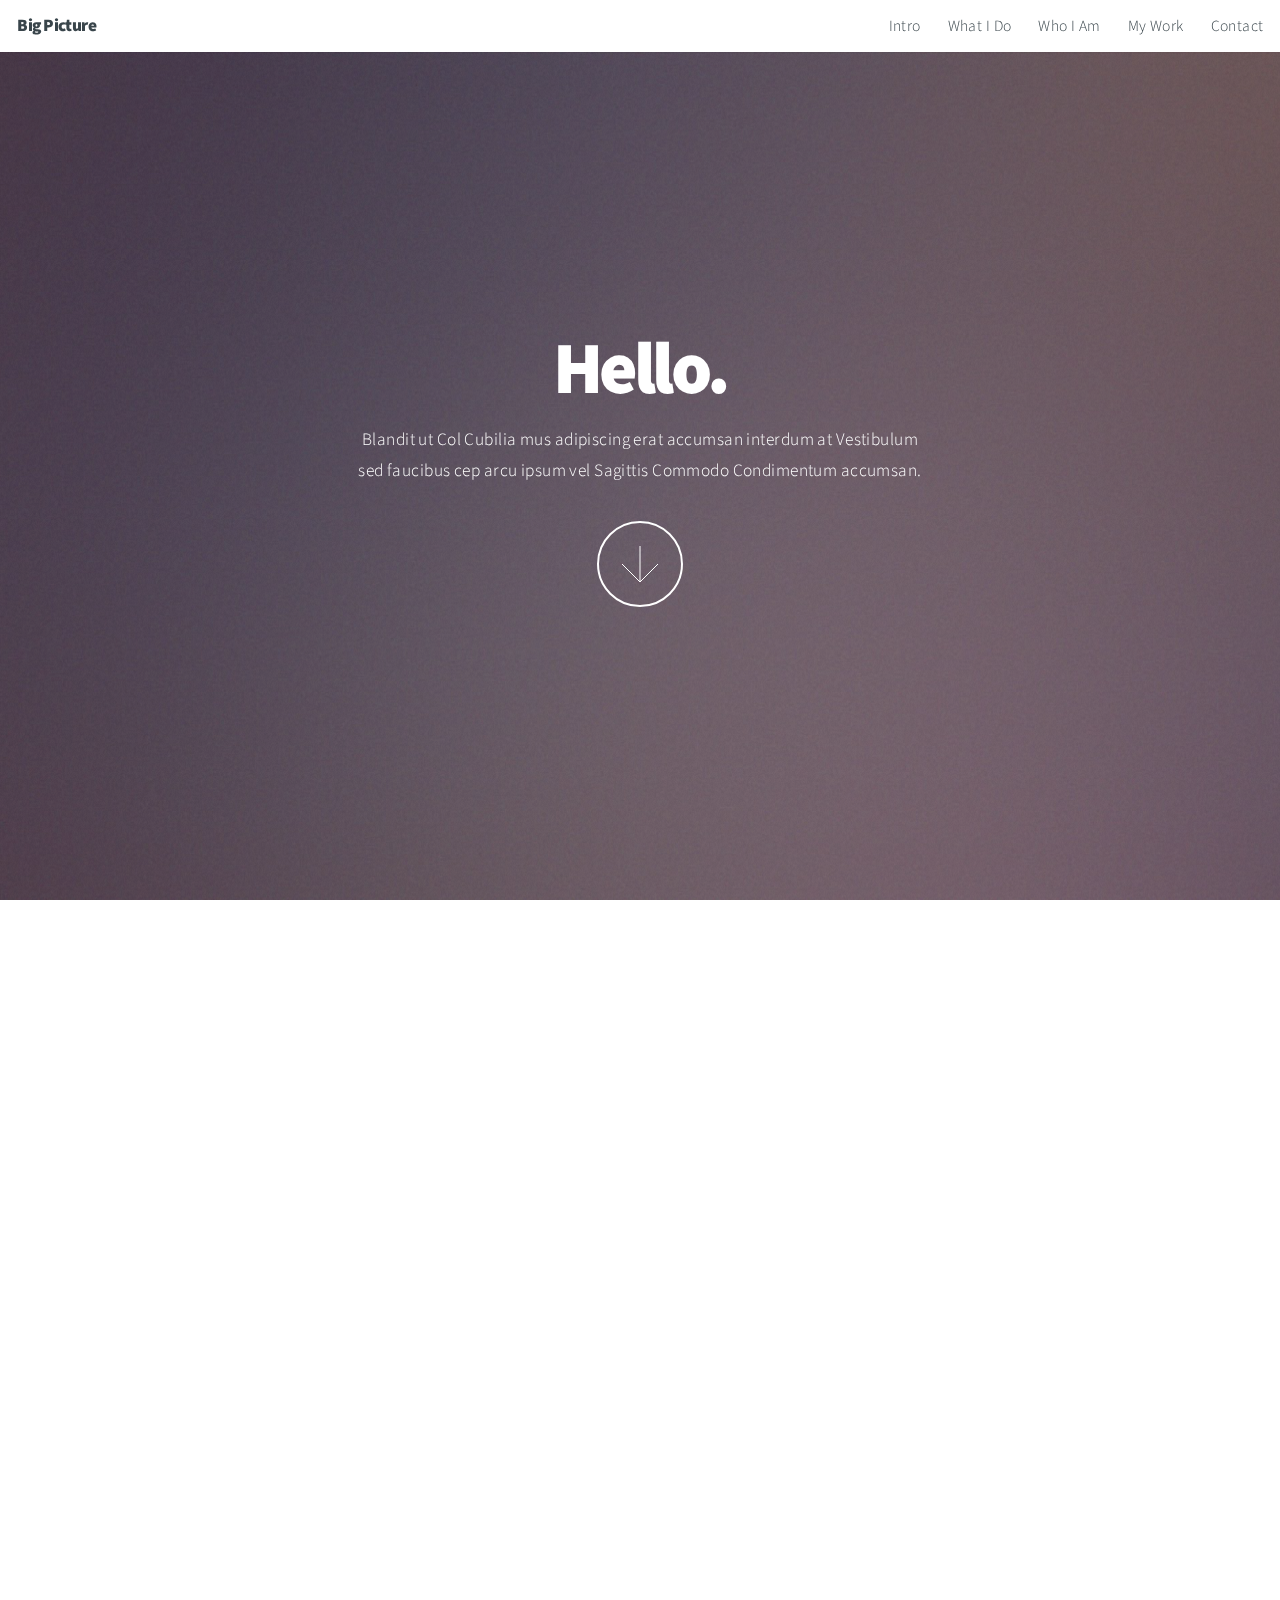
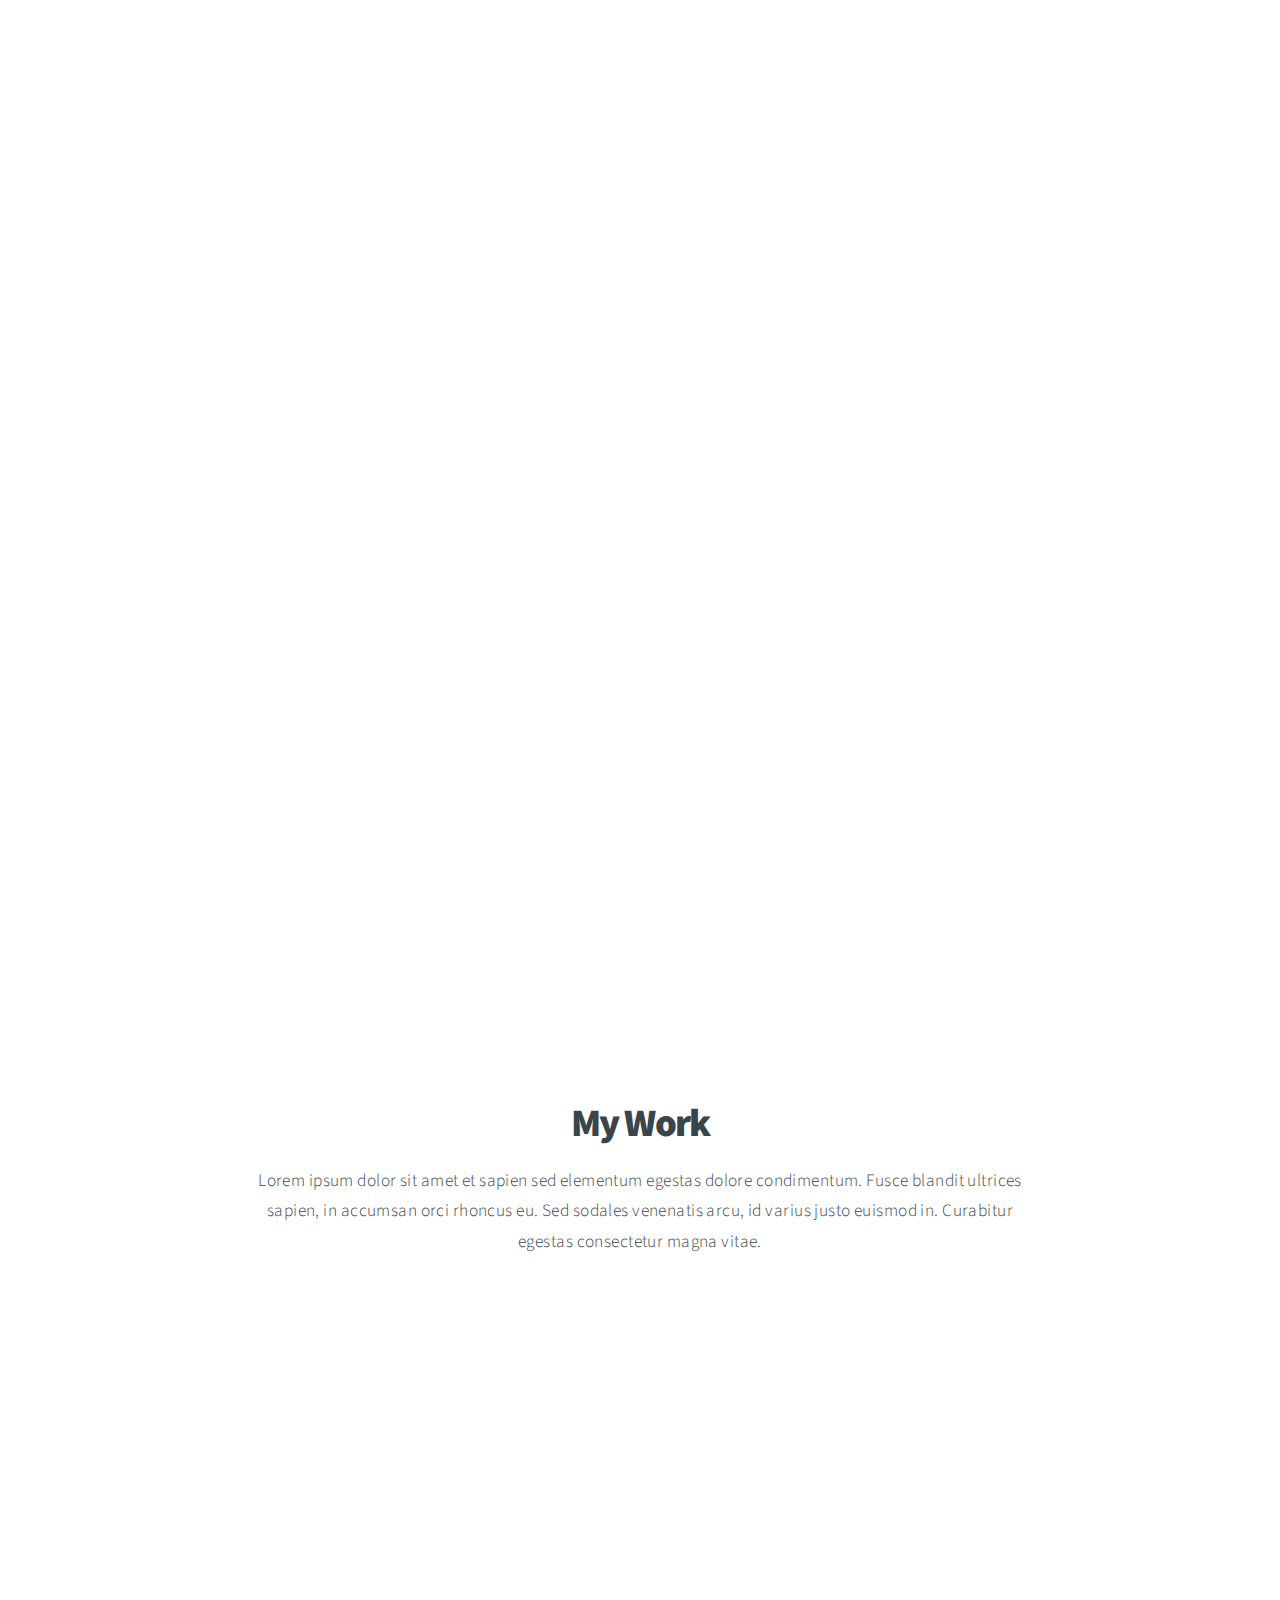
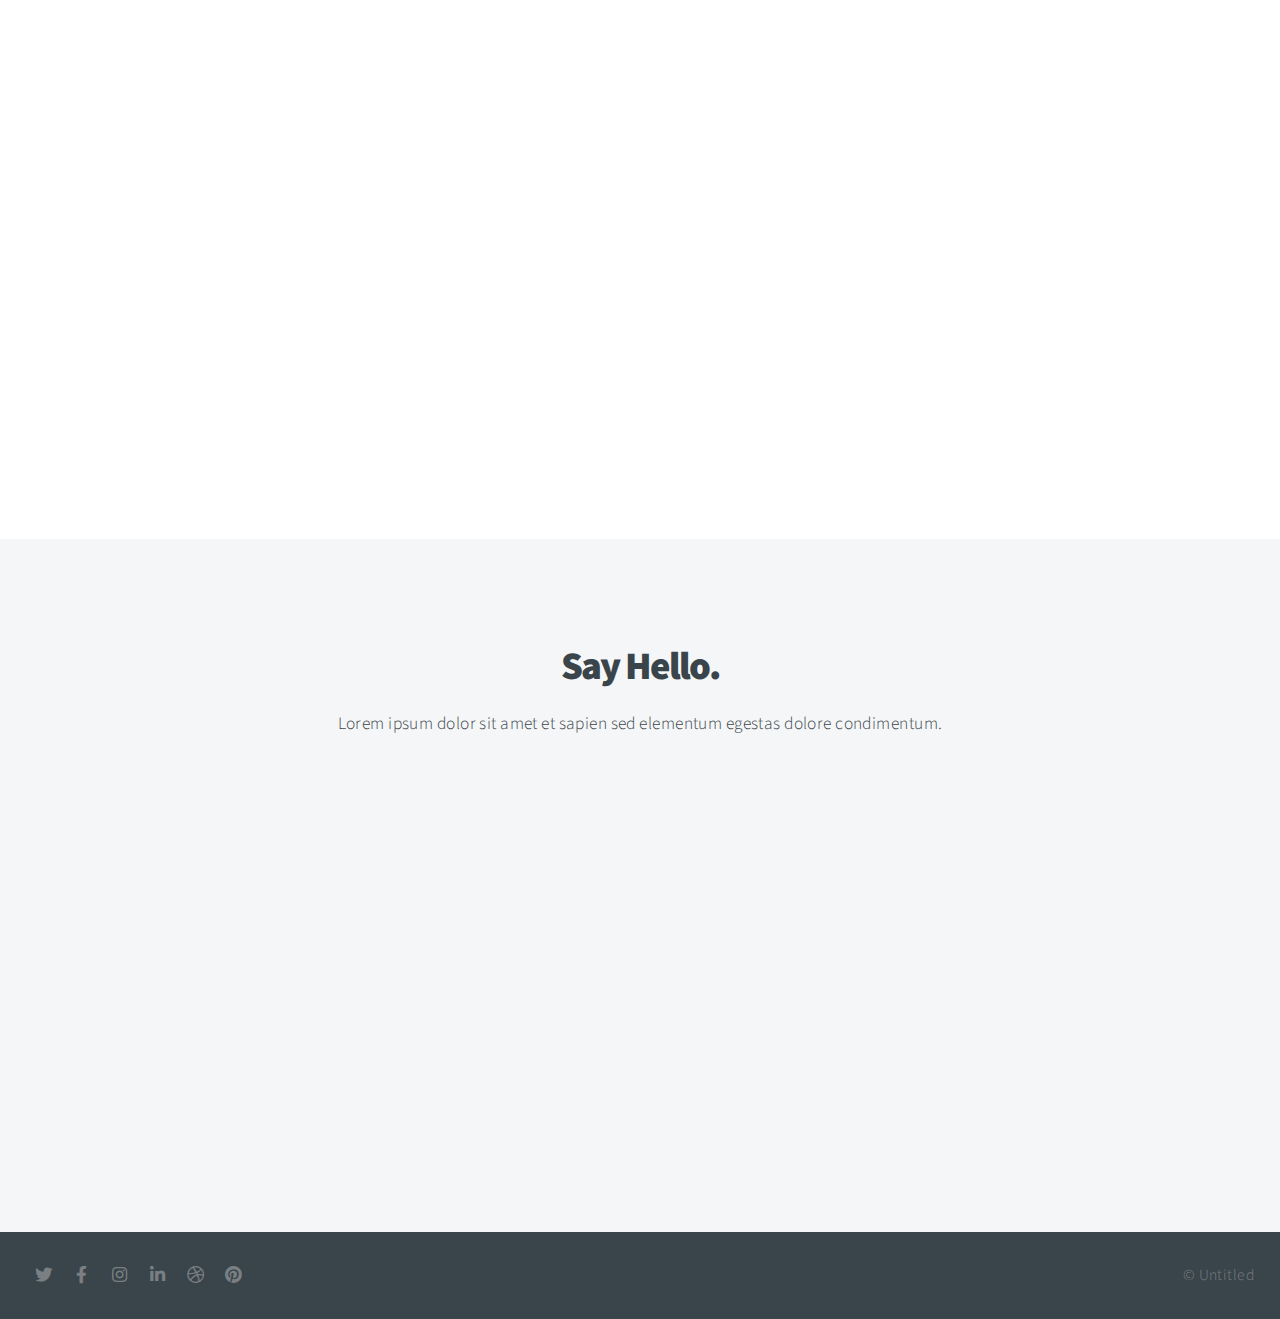
==== index.html @ 2148094f "setting up structure" ====
<!DOCTYPE HTML>
<!--
	Big Picture by Pixelarity
	pixelarity.com | hello@pixelarity.com
	License: pixelarity.com/license
-->
<html>
	<head>
		<title>Untitled</title>
		<meta charset="utf-8" />
		<meta name="viewport" content="width=device-width, initial-scale=1, user-scalable=no" />
		<link rel="stylesheet" href="assets/css/main.css" />
		<noscript><link rel="stylesheet" href="assets/css/noscript.css" /></noscript>
	</head>
	<body class="is-preload">

		<!-- Header -->
			<header id="header">
				<h1>Big Picture</h1>
				<nav>
					<ul>
						<li><a href="#intro">Intro</a></li>
						<li><a href="#one">What I Do</a></li>
						<li><a href="#two">Who I Am</a></li>
						<li><a href="#work">My Work</a></li>
						<li><a href="#contact">Contact</a></li>
					</ul>
				</nav>
			</header>

		<!-- Intro -->
			<section id="intro" class="main style1 dark fullscreen">
				<div class="content">
					<header>
						<h2>Hello.</h2>
					</header>
					<p>Blandit ut Col Cubilia mus adipiscing erat accumsan interdum at Vestibulum<br />
					sed faucibus cep arcu ipsum vel Sagittis Commodo Condimentum accumsan.</p>
					<footer>
						<a href="#one" class="button style2 down">More</a>
					</footer>
				</div>
			</section>

		<!-- One -->
			<section id="one" class="main style2 right dark fullscreen">
				<div class="content box style2">
					<header>
						<h2>What I Do</h2>
					</header>
					<p>Lorem ipsum dolor sit amet et sapien sed elementum egestas dolore condimentum.
					Fusce blandit ultrices sapien, in accumsan orci rhoncus eu. Sed sodales venenatis arcu,
					id varius justo euismod in. Curabitur egestas consectetur magna.</p>
				</div>
				<a href="#two" class="button style2 down anchored">Next</a>
			</section>

		<!-- Two -->
			<section id="two" class="main style2 left dark fullscreen">
				<div class="content box style2">
					<header>
						<h2>Who I Am</h2>
					</header>
					<p>Lorem ipsum dolor sit amet et sapien sed elementum egestas dolore condimentum.
					Fusce blandit ultrices sapien, in accumsan orci rhoncus eu. Sed sodales venenatis arcu,
					id varius justo euismod in. Curabitur egestas consectetur magna.</p>
				</div>
				<a href="#work" class="button style2 down anchored">Next</a>
			</section>

		<!-- Work -->
			<section id="work" class="main style3 primary">
				<div class="content">
					<header>
						<h2>My Work</h2>
						<p>Lorem ipsum dolor sit amet et sapien sed elementum egestas dolore condimentum.
						Fusce blandit ultrices sapien, in accumsan orci rhoncus eu. Sed sodales venenatis
						arcu, id varius justo euismod in. Curabitur egestas consectetur magna vitae.</p>
					</header>

					<!-- Gallery  -->
						<div class="gallery">
							<article class="from-left">
								<a href="images/fulls/01.jpg" class="image fit"><img src="images/thumbs/01.jpg" title="Vel Venenatis Cep" alt="" /></a>
							</article>
							<article class="from-right">
								<a href="images/fulls/02.jpg" class="image fit"><img src="images/thumbs/02.jpg" title="Pellentesque at" alt="" /></a>
							</article>
							<article class="from-left">
								<a href="images/fulls/03.jpg" class="image fit"><img src="images/thumbs/03.jpg" title="Cep Aenean" alt="" /></a>
							</article>
							<article class="from-right">
								<a href="images/fulls/04.jpg" class="image fit"><img src="images/thumbs/04.jpg" title="Augue ut" alt="" /></a>
							</article>
							<article class="from-left">
								<a href="images/fulls/05.jpg" class="image fit"><img src="images/thumbs/05.jpg" title="Sit porttitor magna" alt="" /></a>
							</article>
							<article class="from-right">
								<a href="images/fulls/06.jpg" class="image fit"><img src="images/thumbs/06.jpg" title="Nibh ut" alt="" /></a>
							</article>
						</div>

				</div>
			</section>

		<!-- Contact -->
			<section id="contact" class="main style3 secondary">
				<div class="content">
					<header>
						<h2>Say Hello.</h2>
						<p>Lorem ipsum dolor sit amet et sapien sed elementum egestas dolore condimentum.</p>
					</header>
					<div class="box">
						<form method="post" action="#">
							<div class="fields">
								<div class="field half"><input type="text" name="name" placeholder="Name" /></div>
								<div class="field half"><input type="email" name="email" placeholder="Email" /></div>
								<div class="field"><textarea name="message" placeholder="Message" rows="6"></textarea></div>
							</div>
							<ul class="actions special">
								<li><input type="submit" value="Send Message" /></li>
							</ul>
						</form>
					</div>
				</div>
			</section>

		<!-- Footer -->
			<footer id="footer">

				<!-- Icons -->
					<ul class="icons">
						<li><a href="#" class="icon brands fa-twitter"><span class="label">Twitter</span></a></li>
						<li><a href="#" class="icon brands fa-facebook-f"><span class="label">Facebook</span></a></li>
						<li><a href="#" class="icon brands fa-instagram"><span class="label">Instagram</span></a></li>
						<li><a href="#" class="icon brands fa-linkedin-in"><span class="label">LinkedIn</span></a></li>
						<li><a href="#" class="icon brands fa-dribbble"><span class="label">Dribbble</span></a></li>
						<li><a href="#" class="icon brands fa-pinterest"><span class="label">Pinterest</span></a></li>
					</ul>

				<!-- Menu -->
					<ul class="menu">
						<li>&copy; Untitled</li>
					</ul>

			</footer>

		<!-- Scripts -->
			<script src="assets/js/jquery.min.js"></script>
			<script src="assets/js/jquery.poptrox.min.js"></script>
			<script src="assets/js/jquery.scrolly.min.js"></script>
			<script src="assets/js/jquery.scrollex.min.js"></script>
			<script src="assets/js/browser.min.js"></script>
			<script src="assets/js/breakpoints.min.js"></script>
			<script src="assets/js/util.js"></script>
			<script src="assets/js/main.js"></script>

	</body>
</html>
---- assets/css/main.css ----
@import url("https://fonts.googleapis.com/css?family=Source+Sans+Pro:300,900");
@import url("fontawesome-all.min.css");

/*
	Big Picture by Pixelarity
	pixelarity.com | hello@pixelarity.com
	License: pixelarity.com/license
*/

html, body, div, span, applet, object,
iframe, h1, h2, h3, h4, h5, h6, p, blockquote,
pre, a, abbr, acronym, address, big, cite,
code, del, dfn, em, img, ins, kbd, q, s, samp,
small, strike, strong, sub, sup, tt, var, b,
u, i, center, dl, dt, dd, ol, ul, li, fieldset,
form, label, legend, table, caption, tbody,
tfoot, thead, tr, th, td, article, aside,
canvas, details, embed, figure, figcaption,
footer, header, hgroup, menu, nav, output, ruby,
section, summary, time, mark, audio, video {
	margin: 0;
	padding: 0;
	border: 0;
	font-size: 100%;
	font: inherit;
	vertical-align: baseline;}

article, aside, details, figcaption, figure,
footer, header, hgroup, menu, nav, section {
	display: block;}

body {
	line-height: 1;
}

ol, ul {
	list-style: none;
}

blockquote, q {
	quotes: none;
}

	blockquote:before, blockquote:after, q:before, q:after {
		content: '';
		content: none;
	}

table {
	border-collapse: collapse;
	border-spacing: 0;
}

body {
	-webkit-text-size-adjust: none;
}

mark {
	background-color: transparent;
	color: inherit;
}

input::-moz-focus-inner {
	border: 0;
	padding: 0;
}

input, select, textarea {
	-moz-appearance: none;
	-webkit-appearance: none;
	-ms-appearance: none;
	appearance: none;
}

/* Basic */

	@-ms-viewport {
		width: device-width;
	}

	html {
		height: 100%;
	}

	html {
		box-sizing: border-box;
	}

	*, *:before, *:after {
		box-sizing: inherit;
	}

	body {
		background: #ffffff;
		height: 100%;
		min-width: 320px;
	}

		body.is-preload *, body.is-preload *:before, body.is-preload *:after {
			-moz-animation: none !important;
			-webkit-animation: none !important;
			-ms-animation: none !important;
			animation: none !important;
			-moz-transition: none !important;
			-webkit-transition: none !important;
			-ms-transition: none !important;
			transition: none !important;
		}

/* Spinner */

	@-moz-keyframes spinner-rotate {
		0% {
			-moz-transform: scale(1) rotate(0deg);
			-webkit-transform: scale(1) rotate(0deg);
			-ms-transform: scale(1) rotate(0deg);
			transform: scale(1) rotate(0deg);
		}

		100% {
			-moz-transform: scale(1) rotate(360deg);
			-webkit-transform: scale(1) rotate(360deg);
			-ms-transform: scale(1) rotate(360deg);
			transform: scale(1) rotate(360deg);
		}
	}

	@-webkit-keyframes spinner-rotate {
		0% {
			-moz-transform: scale(1) rotate(0deg);
			-webkit-transform: scale(1) rotate(0deg);
			-ms-transform: scale(1) rotate(0deg);
			transform: scale(1) rotate(0deg);
		}

		100% {
			-moz-transform: scale(1) rotate(360deg);
			-webkit-transform: scale(1) rotate(360deg);
			-ms-transform: scale(1) rotate(360deg);
			transform: scale(1) rotate(360deg);
		}
	}

	@-ms-keyframes spinner-rotate {
		0% {
			-moz-transform: scale(1) rotate(0deg);
			-webkit-transform: scale(1) rotate(0deg);
			-ms-transform: scale(1) rotate(0deg);
			transform: scale(1) rotate(0deg);
		}

		100% {
			-moz-transform: scale(1) rotate(360deg);
			-webkit-transform: scale(1) rotate(360deg);
			-ms-transform: scale(1) rotate(360deg);
			transform: scale(1) rotate(360deg);
		}
	}

	@keyframes spinner-rotate {
		0% {
			-moz-transform: scale(1) rotate(0deg);
			-webkit-transform: scale(1) rotate(0deg);
			-ms-transform: scale(1) rotate(0deg);
			transform: scale(1) rotate(0deg);
		}

		100% {
			-moz-transform: scale(1) rotate(360deg);
			-webkit-transform: scale(1) rotate(360deg);
			-ms-transform: scale(1) rotate(360deg);
			transform: scale(1) rotate(360deg);
		}
	}

/* Loader */

	@-moz-keyframes spinner-show {
		0% {
			opacity: 0;
		}

		100% {
			opacity: 1;
		}
	}

	@-webkit-keyframes spinner-show {
		0% {
			opacity: 0;
		}

		100% {
			opacity: 1;
		}
	}

	@-ms-keyframes spinner-show {
		0% {
			opacity: 0;
		}

		100% {
			opacity: 1;
		}
	}

	@keyframes spinner-show {
		0% {
			opacity: 0;
		}

		100% {
			opacity: 1;
		}
	}

	@-moz-keyframes spinner-hide {
		0% {
			-moz-transform: scale(1) rotate(0deg);
			-webkit-transform: scale(1) rotate(0deg);
			-ms-transform: scale(1) rotate(0deg);
			transform: scale(1) rotate(0deg);
			color: #e5e6e7;
			z-index: 100001;
		}

		99% {
			-moz-transform: scale(0.5) rotate(360deg);
			-webkit-transform: scale(0.5) rotate(360deg);
			-ms-transform: scale(0.5) rotate(360deg);
			transform: scale(0.5) rotate(360deg);
			color: #e5e6e7;
			z-index: 100001;
		}

		100% {
			-moz-transform: scale(0.5) rotate(360deg);
			-webkit-transform: scale(0.5) rotate(360deg);
			-ms-transform: scale(0.5) rotate(360deg);
			transform: scale(0.5) rotate(360deg);
			color: #e5e6e7;
			z-index: -1;
		}
	}

	@-webkit-keyframes spinner-hide {
		0% {
			-moz-transform: scale(1) rotate(0deg);
			-webkit-transform: scale(1) rotate(0deg);
			-ms-transform: scale(1) rotate(0deg);
			transform: scale(1) rotate(0deg);
			color: #e5e6e7;
			z-index: 100001;
		}

		99% {
			-moz-transform: scale(0.5) rotate(360deg);
			-webkit-transform: scale(0.5) rotate(360deg);
			-ms-transform: scale(0.5) rotate(360deg);
			transform: scale(0.5) rotate(360deg);
			color: #e5e6e7;
			z-index: 100001;
		}

		100% {
			-moz-transform: scale(0.5) rotate(360deg);
			-webkit-transform: scale(0.5) rotate(360deg);
			-ms-transform: scale(0.5) rotate(360deg);
			transform: scale(0.5) rotate(360deg);
			color: #e5e6e7;
			z-index: -1;
		}
	}

	@-ms-keyframes spinner-hide {
		0% {
			-moz-transform: scale(1) rotate(0deg);
			-webkit-transform: scale(1) rotate(0deg);
			-ms-transform: scale(1) rotate(0deg);
			transform: scale(1) rotate(0deg);
			color: #e5e6e7;
			z-index: 100001;
		}

		99% {
			-moz-transform: scale(0.5) rotate(360deg);
			-webkit-transform: scale(0.5) rotate(360deg);
			-ms-transform: scale(0.5) rotate(360deg);
			transform: scale(0.5) rotate(360deg);
			color: #e5e6e7;
			z-index: 100001;
		}

		100% {
			-moz-transform: scale(0.5) rotate(360deg);
			-webkit-transform: scale(0.5) rotate(360deg);
			-ms-transform: scale(0.5) rotate(360deg);
			transform: scale(0.5) rotate(360deg);
			color: #e5e6e7;
			z-index: -1;
		}
	}

	@keyframes spinner-hide {
		0% {
			-moz-transform: scale(1) rotate(0deg);
			-webkit-transform: scale(1) rotate(0deg);
			-ms-transform: scale(1) rotate(0deg);
			transform: scale(1) rotate(0deg);
			color: #e5e6e7;
			z-index: 100001;
		}

		99% {
			-moz-transform: scale(0.5) rotate(360deg);
			-webkit-transform: scale(0.5) rotate(360deg);
			-ms-transform: scale(0.5) rotate(360deg);
			transform: scale(0.5) rotate(360deg);
			color: #e5e6e7;
			z-index: 100001;
		}

		100% {
			-moz-transform: scale(0.5) rotate(360deg);
			-webkit-transform: scale(0.5) rotate(360deg);
			-ms-transform: scale(0.5) rotate(360deg);
			transform: scale(0.5) rotate(360deg);
			color: #e5e6e7;
			z-index: -1;
		}
	}

	@-moz-keyframes overlay-hide {
		0% {
			opacity: 1;
			z-index: 100000;
		}

		15% {
			opacity: 1;
			z-index: 100000;
		}

		99% {
			opacity: 0;
			z-index: 100000;
		}

		100% {
			opacity: 0;
			z-index: -1;
		}
	}

	@-webkit-keyframes overlay-hide {
		0% {
			opacity: 1;
			z-index: 100000;
		}

		15% {
			opacity: 1;
			z-index: 100000;
		}

		99% {
			opacity: 0;
			z-index: 100000;
		}

		100% {
			opacity: 0;
			z-index: -1;
		}
	}

	@-ms-keyframes overlay-hide {
		0% {
			opacity: 1;
			z-index: 100000;
		}

		15% {
			opacity: 1;
			z-index: 100000;
		}

		99% {
			opacity: 0;
			z-index: 100000;
		}

		100% {
			opacity: 0;
			z-index: -1;
		}
	}

	@keyframes overlay-hide {
		0% {
			opacity: 1;
			z-index: 100000;
		}

		15% {
			opacity: 1;
			z-index: 100000;
		}

		99% {
			opacity: 0;
			z-index: 100000;
		}

		100% {
			opacity: 0;
			z-index: -1;
		}
	}

	body {
		text-decoration: none;
	}

		body:before {
			-moz-animation: spinner-show 1.5s 1 0.25s ease forwards, spinner-hide 0.25s ease-in-out forwards !important;
			-webkit-animation: spinner-show 1.5s 1 0.25s ease forwards, spinner-hide 0.25s ease-in-out forwards !important;
			-ms-animation: spinner-show 1.5s 1 0.25s ease forwards, spinner-hide 0.25s ease-in-out forwards !important;
			animation: spinner-show 1.5s 1 0.25s ease forwards, spinner-hide 0.25s ease-in-out forwards !important;
			-moz-transform-origin: 50% 50%;
			-webkit-transform-origin: 50% 50%;
			-ms-transform-origin: 50% 50%;
			transform-origin: 50% 50%;
			-moz-osx-font-smoothing: grayscale;
			-webkit-font-smoothing: antialiased;
			font-family: FontAwesome;
			font-style: normal;
			font-weight: normal;
			text-transform: none !important;
			color: #e5e6e7;
			content: '\f1ce';
			cursor: default;
			display: block;
			font-size: 2em;
			height: 2em;
			left: 50%;
			line-height: 2em;
			margin: -1em 0 0 -1em;
			opacity: 0;
			position: fixed;
			text-align: center;
			top: 50%;
			width: 2em;
			z-index: -1;
		}

		body:after {
			-moz-animation: overlay-hide 1.5s ease-in forwards !important;
			-webkit-animation: overlay-hide 1.5s ease-in forwards !important;
			-ms-animation: overlay-hide 1.5s ease-in forwards !important;
			animation: overlay-hide 1.5s ease-in forwards !important;
			background: #ffffff;
			content: '';
			display: block;
			height: 100%;
			left: 0;
			opacity: 0;
			position: fixed;
			top: 0;
			width: 100%;
			z-index: -1;
		}

		body.is-preload:before {
			-moz-animation: spinner-show 1.5s 1 0.25s ease forwards, spinner-rotate 0.75s infinite linear !important;
			-webkit-animation: spinner-show 1.5s 1 0.25s ease forwards, spinner-rotate 0.75s infinite linear !important;
			-ms-animation: spinner-show 1.5s 1 0.25s ease forwards, spinner-rotate 0.75s infinite linear !important;
			animation: spinner-show 1.5s 1 0.25s ease forwards, spinner-rotate 0.75s infinite linear !important;
			z-index: 100001;
		}

		body.is-preload:after {
			-moz-animation: none !important;
			-webkit-animation: none !important;
			-ms-animation: none !important;
			animation: none !important;
			opacity: 1;
			z-index: 100000;
		}

	@media (-webkit-min-device-pixel-ratio: 2) {

		body:before {
			line-height: 2.025em;
		}

	}

/* Type */

	body, input, textarea, select {
		font-family: "Source Sans Pro", "sans-serif";
		font-weight: 300;
		font-size: 18pt;
		line-height: 1.75em;
		color: #39454b;
		letter-spacing: 0.025em;
	}

		@media screen and (max-width: 1920px) {

			body, input, textarea, select {
				font-size: 17pt;
			}

		}

		@media screen and (max-width: 1680px) {

			body, input, textarea, select {
				font-size: 15pt;
			}

		}

		@media screen and (max-width: 1280px) {

			body, input, textarea, select {
				font-size: 13pt;
			}

		}

		@media screen and (max-width: 1000px) {

			body, input, textarea, select {
				font-size: 13pt;
			}

		}

		@media screen and (max-width: 736px) {

			body, input, textarea, select {
				font-size: 12pt;
				line-height: 1.5em;
			}

		}

	h1, h2, h3, h4, h5, h6 {
		font-weight: 900;
		color: inherit;
		letter-spacing: -0.0325em;
	}

		h1 a, h2 a, h3 a, h4 a, h5 a, h6 a {
			color: inherit;
			text-decoration: none;
		}

	h2 {
		font-size: 2.25em;
		line-height: 1.25em;
		letter-spacing: -0.05em;
	}

	@media screen and (max-width: 736px) {

		h2 {
			font-size: 1.5em;
		}

	}

	strong, b {
		font-weight: 900;
		color: inherit;
	}

	em, i {
		font-style: italic;
	}

	a {
		-moz-transition: color 0.2s ease-in-out;
		-webkit-transition: color 0.2s ease-in-out;
		-ms-transition: color 0.2s ease-in-out;
		transition: color 0.2s ease-in-out;
		color: #98c593;
	}

	sub {
		position: relative;
		top: 0.5em;
		font-size: 0.8em;
	}

	sup {
		position: relative;
		top: -0.5em;
		font-size: 0.8em;
	}

	hr {
		border: 0;
		border-top: solid 1px #e5e6e7;
	}

	blockquote {
		border-left: solid 0.5em #e5e6e7;
		padding: 1em 0 1em 2em;
		font-style: italic;
	}

	p, ul, ol, dl, table {
		margin-bottom: 1em;
	}

/* Box */

	.box {
		background: #ffffff;
		color: #39454b;
		padding: 2em;
	}

		.box > :last-child {
			margin-bottom: 0;
		}

		.box.style2 {
			padding: 3.5em 2.5em 3.5em 2.5em;
		}

		@media screen and (max-width: 736px) {

			.box {
				padding: 1em;
			}

				.box.style2 {
					padding: 1.5em 1.25em 1.5em 1.25em;
					background-color: rgba(255, 255, 255, 0.9);
				}

		}

/* Button */

	input[type="button"],
	input[type="submit"],
	input[type="reset"],
	.button,
	button {
		-moz-appearance: none;
		-webkit-appearance: none;
		-ms-appearance: none;
		appearance: none;
		-moz-transition: background-color 0.2s ease-in-out;
		-webkit-transition: background-color 0.2s ease-in-out;
		-ms-transition: background-color 0.2s ease-in-out;
		transition: background-color 0.2s ease-in-out;
		background-color: #98c593;
		border: 0;
		border-radius: 3.5em;
		color: #ffffff;
		cursor: pointer;
		display: inline-block;
		height: 3.5em;
		line-height: 3.5em;
		outline: 0;
		padding: 0 2em 0 2em;
		position: relative;
		text-align: center;
		text-decoration: none;
	}

		input[type="button"].down,
		input[type="submit"].down,
		input[type="reset"].down,
		.button.down,
		button.down {
			width: 5em;
			height: 5em;
			line-height: 4.5em;
			padding: 0;
			background-image: url("images/dark-arrow.svg");
			background-position: center center;
			background-repeat: no-repeat;
			text-indent: -10em;
			overflow: hidden;
		}

			input[type="button"].down.anchored,
			input[type="submit"].down.anchored,
			input[type="reset"].down.anchored,
			.button.down.anchored,
			button.down.anchored {
				bottom: 0;
				border-bottom: 0;
				border-radius: 3em 3em 0 0;
				height: 4.5em;
				margin-left: -2.5em;
			}

		input[type="button"].anchored,
		input[type="submit"].anchored,
		input[type="reset"].anchored,
		.button.anchored,
		button.anchored {
			position: absolute;
			left: 50%;
		}

		input[type="button"]:hover,
		input[type="submit"]:hover,
		input[type="reset"]:hover,
		.button:hover,
		button:hover {
			background-color: #a8cea4;
		}

		input[type="button"]:active,
		input[type="submit"]:active,
		input[type="reset"]:active,
		.button:active,
		button:active {
			background-color: #88bc82;
		}

		input[type="button"].style2,
		input[type="submit"].style2,
		input[type="reset"].style2,
		.button.style2,
		button.style2 {
			background-color: transparent;
			border: solid 2px #e5e6e7;
			color: inherit;
		}

			input[type="button"].style2:hover,
			input[type="submit"].style2:hover,
			input[type="reset"].style2:hover,
			.button.style2:hover,
			button.style2:hover {
				background-color: rgba(229, 230, 231, 0.25);
			}

			input[type="button"].style2:active,
			input[type="submit"].style2:active,
			input[type="reset"].style2:active,
			.button.style2:active,
			button.style2:active {
				background-color: rgba(229, 230, 231, 0.375);
			}

			input[type="button"].style2.down,
			input[type="submit"].style2.down,
			input[type="reset"].style2.down,
			.button.style2.down,
			button.style2.down {
				background-image: url("images/arrow.svg");
			}

/* Form */

	form {
		margin: 0 0 2em 0;
	}

		form > :last-child {
			margin-bottom: 0;
		}

		form > .fields {
			display: -moz-flex;
			display: -webkit-flex;
			display: -ms-flex;
			display: flex;
			-moz-flex-wrap: wrap;
			-webkit-flex-wrap: wrap;
			-ms-flex-wrap: wrap;
			flex-wrap: wrap;
			width: calc(100% + 3em);
			margin: -1.5em 0 2em -1.5em;
		}

			form > .fields > .field {
				-moz-flex-grow: 0;
				-webkit-flex-grow: 0;
				-ms-flex-grow: 0;
				flex-grow: 0;
				-moz-flex-shrink: 0;
				-webkit-flex-shrink: 0;
				-ms-flex-shrink: 0;
				flex-shrink: 0;
				padding: 1.5em 0 0 1.5em;
				width: calc(100% - 1.5em);
			}

				form > .fields > .field.half {
					width: calc(50% - 0.75em);
				}

				form > .fields > .field.third {
					width: calc(100%/3 - 0.5em);
				}

				form > .fields > .field.quarter {
					width: calc(25% - 0.375em);
				}

		@media screen and (max-width: 480px) {

			form > .fields {
				width: calc(100% + 2em);
				margin: -1em 0 2em -1em;
			}

				form > .fields > .field {
					padding: 1em 0 0 1em;
					width: calc(100% - 1em);
				}

					form > .fields > .field.half {
						width: calc(100% - 1em);
					}

					form > .fields > .field.third {
						width: calc(100% - 1em);
					}

					form > .fields > .field.quarter {
						width: calc(100% - 1em);
					}

		}

	label {
		display: block;
	}

	input[type="text"],
	input[type="password"],
	input[type="email"],
	input[type="tel"],
	input[type="search"],
	input[type="url"],
	select,
	textarea {
		-moz-appearance: none;
		-webkit-appearance: none;
		-ms-appearance: none;
		appearance: none;
		-moz-transition: border-color 0.2s ease-in-out, color 0.2s ease-in-out;
		-webkit-transition: border-color 0.2s ease-in-out, color 0.2s ease-in-out;
		-ms-transition: border-color 0.2s ease-in-out, color 0.2s ease-in-out;
		transition: border-color 0.2s ease-in-out, color 0.2s ease-in-out;
		color: #39454b;
		display: block;
		width: 100%;
		padding: 0.65em 0.75em;
		background: none;
		border: solid 2px #e5e6e7;
		color: inherit;
		border-radius: 0.5em;
		outline: none;
	}

		input[type="text"]:focus,
		input[type="password"]:focus,
		input[type="email"]:focus,
		input[type="tel"]:focus,
		input[type="search"]:focus,
		input[type="url"]:focus,
		select:focus,
		textarea:focus {
			border-color: #9ac8e9;
		}

	input[type="text"],
	input[type="password"],
	input[type="email"],
	input[type="tel"],
	input[type="search"],
	input[type="url"],
	select {
		line-height: 1.35em;
	}

	textarea {
		min-height: 8em;
	}

	::-moz-focus-inner {
		border: 0;
	}

	::-webkit-input-placeholder {
		opacity: 0.375;
	}

	:-moz-placeholder {
		opacity: 0.375;
	}

	::-moz-placeholder {
		opacity: 0.375;
	}

	:-ms-input-placeholder {
		opacity: 0.375;
	}

/* Icon */

	.icon {
		text-decoration: none;
		position: relative;
		text-decoration: none;
	}

		.icon:before {
			-moz-osx-font-smoothing: grayscale;
			-webkit-font-smoothing: antialiased;
			display: inline-block;
			font-style: normal;
			font-variant: normal;
			text-rendering: auto;
			line-height: 1;
			text-transform: none !important;
			font-family: 'Font Awesome 5 Free';
			font-weight: 400;
		}

		.icon:before {
			line-height: inherit;
		}

		.icon > .label {
			display: none;
		}

		.icon.solid:before {
			font-weight: 900;
		}

		.icon.brands:before {
			font-family: 'Font Awesome 5 Brands';
		}

/* Image */

	.image {
		position: relative;
		display: inline-block;
	}

		.image:before {
			content: '';
			position: absolute;
			left: 0;
			top: 0;
			width: 100%;
			height: 100%;
			background: url("images/overlay.png");
		}

		.image img {
			display: block;
			width: 100%;
		}

		.image.featured {
			display: block;
			width: 100%;
			margin: 0 0 2em 0;
		}

		.image.fit {
			display: block;
			width: 100%;
		}

		.image.left {
			float: left;
			margin: 0 2em 2em 0;
		}

		.image.centered {
			display: block;
			margin: 0 0 2em 0;
		}

			.image.centered img {
				margin: 0 auto;
				width: auto;
			}

/* List */

	ul.default {
		list-style: disc;
		padding-left: 1em;
	}

		ul.default li {
			padding-left: 0.5em;
		}

	ul.menu {
		cursor: default;
	}

		ul.menu li {
			display: inline-block;
			line-height: 1em;
			border-left: solid 1px #e5e6e7;
			padding: 0 0 0 0.5em;
			margin: 0 0 0 0.5em;
		}

			ul.menu li:first-child {
				border-left: 0;
				padding-left: 0;
				margin-left: 0;
			}

	ol.default {
		list-style: decimal;
		padding-left: 1.25em;
	}

		ol.default li {
			padding-left: 0.25em;
		}

/* Actions */

	ul.actions {
		display: -moz-flex;
		display: -webkit-flex;
		display: -ms-flex;
		display: flex;
		cursor: default;
		list-style: none;
		margin-left: -1em;
		padding-left: 0;
	}

		ul.actions li {
			padding: 0 0 0 1em;
			vertical-align: middle;
		}

		ul.actions.special {
			-moz-justify-content: center;
			-webkit-justify-content: center;
			-ms-justify-content: center;
			justify-content: center;
			width: 100%;
			margin-left: 0;
		}

			ul.actions.special li:first-child {
				padding-left: 0;
			}

		ul.actions.stacked {
			-moz-flex-direction: column;
			-webkit-flex-direction: column;
			-ms-flex-direction: column;
			flex-direction: column;
			margin-left: 0;
		}

			ul.actions.stacked li {
				padding: 1.3em 0 0 0;
			}

				ul.actions.stacked li:first-child {
					padding-top: 0;
				}

		ul.actions.fit {
			width: calc(100% + 1em);
		}

			ul.actions.fit li {
				-moz-flex-grow: 1;
				-webkit-flex-grow: 1;
				-ms-flex-grow: 1;
				flex-grow: 1;
				-moz-flex-shrink: 1;
				-webkit-flex-shrink: 1;
				-ms-flex-shrink: 1;
				flex-shrink: 1;
				width: 100%;
			}

				ul.actions.fit li > * {
					width: 100%;
				}

			ul.actions.fit.stacked {
				width: 100%;
			}

		@media screen and (max-width: 480px) {

			ul.actions:not(.fixed) {
				-moz-flex-direction: column;
				-webkit-flex-direction: column;
				-ms-flex-direction: column;
				flex-direction: column;
				margin-left: 0;
				width: 100% !important;
			}

				ul.actions:not(.fixed) li {
					-moz-flex-grow: 1;
					-webkit-flex-grow: 1;
					-ms-flex-grow: 1;
					flex-grow: 1;
					-moz-flex-shrink: 1;
					-webkit-flex-shrink: 1;
					-ms-flex-shrink: 1;
					flex-shrink: 1;
					padding: 1em 0 0 0;
					text-align: center;
					width: 100%;
				}

					ul.actions:not(.fixed) li > * {
						width: 100%;
					}

					ul.actions:not(.fixed) li:first-child {
						padding-top: 0;
					}

					ul.actions:not(.fixed) li input[type="submit"],
					ul.actions:not(.fixed) li input[type="reset"],
					ul.actions:not(.fixed) li input[type="button"],
					ul.actions:not(.fixed) li button,
					ul.actions:not(.fixed) li .button {
						width: 100%;
					}

						ul.actions:not(.fixed) li input[type="submit"].icon:before,
						ul.actions:not(.fixed) li input[type="reset"].icon:before,
						ul.actions:not(.fixed) li input[type="button"].icon:before,
						ul.actions:not(.fixed) li button.icon:before,
						ul.actions:not(.fixed) li .button.icon:before {
							margin-left: -0.5rem;
						}

		}

/* Icons */

	ul.icons {
		cursor: default;
	}

		ul.icons li {
			display: inline-block;
		}

		ul.icons a {
			display: inline-block;
			width: 2em;
			height: 2em;
			line-height: 2em;
			text-align: center;
			border: 0;
		}

/* Sections/Article */

	header {
		margin-bottom: 1em;
	}

		header p {
			display: block;
			margin: 1em 0 0 0;
			padding: 0 0 0.5em 0;
		}

	footer {
		margin-top: 2em;
	}

/* Table */

	table {
		width: 100%;
	}

		table.default {
			width: 100%;
		}

			table.default tbody tr:nth-child(2n+2) {
				background: rgba(229, 230, 231, 0.5);
			}

			table.default td {
				padding: 0.5em 1em 0.5em 1em;
			}

			table.default th {
				text-align: left;
				font-weight: 900;
				padding: 0.5em 1em 0.5em 1em;
			}

			table.default thead {
				background: #39454b;
				color: #ffffff;
			}

			table.default tfoot {
				background: #e5e6e7;
			}

/* Poptrox */

	.poptrox-popup {
		-moz-box-sizing: content-box;
		-webkit-box-sizing: content-box;
		-ms-box-sizing: content-box;
		box-sizing: content-box;
		background: #fff;
		padding-bottom: 3em;
		box-shadow: 0 0.1em 0.15em 0 rgba(0, 0, 0, 0.15);
	}

		.poptrox-popup .loader {
			position: absolute;
			top: 50%;
			left: 50%;
			margin: -1em 0 0 -1em;
			width: 2em;
			height: 2em;
			display: block;
			font-size: 2em;
		}

			.poptrox-popup .loader:before {
				-moz-animation: spinner-rotate 0.75s infinite linear !important;
				-webkit-animation: spinner-rotate 0.75s infinite linear !important;
				-ms-animation: spinner-rotate 0.75s infinite linear !important;
				animation: spinner-rotate 0.75s infinite linear !important;
				-moz-osx-font-smoothing: grayscale;
				-webkit-font-smoothing: antialiased;
				font-family: FontAwesome;
				font-style: normal;
				font-weight: normal;
				text-transform: none !important;
				color: #e5e6e7;
				content: '\f1ce';
				cursor: default;
				display: block;
				height: 2em;
				left: 0;
				line-height: 2em;
				position: absolute;
				text-align: center;
				top: 0;
				width: 2em;
			}

		.poptrox-popup .caption {
			position: absolute;
			bottom: 0;
			left: 0;
			background: #ffffff;
			width: 100%;
			height: 3em;
			line-height: 2.8em;
			text-align: center;
			cursor: default;
			z-index: 1;
			font-size: 0.9em;
		}

		.poptrox-popup .nav-next,
		.poptrox-popup .nav-previous {
			-moz-transition: opacity 0.2s ease-in-out;
			-webkit-transition: opacity 0.2s ease-in-out;
			-ms-transition: opacity 0.2s ease-in-out;
			transition: opacity 0.2s ease-in-out;
			position: absolute;
			top: 0;
			width: 50%;
			height: 100%;
			opacity: 0;
			cursor: pointer;
			background: rgba(0, 0, 0, 0.01);
			-webkit-tap-highlight-color: rgba(255, 255, 255, 0);
		}

		.poptrox-popup .nav-next:before,
		.poptrox-popup .nav-previous:before {
			content: '';
			position: absolute;
			width: 96px;
			height: 64px;
			background: url("images/poptrox-nav.svg");
			top: calc(50% - 1.5em);
			margin: -32px 0 0 0;
		}

		.poptrox-popup:hover .nav-next,
		.poptrox-popup:hover .nav-previous {
			opacity: 0.5;
		}

		.poptrox-popup:hover .nav-next:hover,
		.poptrox-popup:hover .nav-previous:hover {
			opacity: 1.0;
		}

		.poptrox-popup .nav-previous:before {
			-moz-transform: scaleX(-1);
			-webkit-transform: scaleX(-1);
			-ms-transform: scaleX(-1);
			transform: scaleX(-1);
			-ms-filter: "FlipH";
			filter: FlipH;
		}

		.poptrox-popup .nav-next {
			right: 0;
		}

			.poptrox-popup .nav-next:before {
				right: 0;
			}

		.poptrox-popup .nav-previous {
			left: 0;
		}

			.poptrox-popup .nav-previous:before {
				left: 0;
			}

		.poptrox-popup .closer {
			-moz-transition: opacity 0.2s ease-in-out;
			-webkit-transition: opacity 0.2s ease-in-out;
			-ms-transition: opacity 0.2s ease-in-out;
			transition: opacity 0.2s ease-in-out;
			position: absolute;
			top: 0;
			right: 0;
			width: 64px;
			height: 64px;
			text-indent: -9999px;
			z-index: 2;
			opacity: 0;
			-webkit-tap-highlight-color: rgba(255, 255, 255, 0);
		}

			.poptrox-popup .closer:before {
				content: '';
				display: block;
				position: absolute;
				right: 16px;
				top: 16px;
				width: 40px;
				height: 40px;
				border-radius: 100%;
				box-shadow: inset 0 0 0 2px #fff;
				background: url("images/poptrox-closer.svg") center center;
				color: #ffffff !important;
			}

		.poptrox-popup:hover .closer {
			opacity: 0.5;
		}

			.poptrox-popup:hover .closer:hover {
				opacity: 1.0;
			}

		body.is-touch .poptrox-popup .nav-next,
		body.is-touch .poptrox-popup .nav-previous,
		body.is-touch .poptrox-popup .closer {
			opacity: 1.0 !important;
		}

		@media screen and (max-width: 736px) {

			.poptrox-popup .nav-next:before,
			.poptrox-popup .nav-previous:before {
				width: 48px;
				height: 32px;
				background-size: contain;
				margin: -16px 0 0 0;
			}

			.poptrox-popup .closer:before {
				right: 12px;
				top: 12px;
				width: 20px;
				height: 20px;
				box-shadow: inset 0 0 0 1px #fff;
				background-size: contain;
				opacity: 0.65;
			}

		}

/* Gallery */

	.gallery {
		display: -moz-flex;
		display: -webkit-flex;
		display: -ms-flex;
		display: flex;
		-moz-flex-wrap: wrap;
		-webkit-flex-wrap: wrap;
		-ms-flex-wrap: wrap;
		flex-wrap: wrap;
		width: 45em;
		max-width: 100%;
		margin: 0 auto 2em auto;
	}

		.gallery article {
			-moz-transition: -moz-transform 1s ease, opacity 1s ease;
			-webkit-transition: -webkit-transform 1s ease, opacity 1s ease;
			-ms-transition: -ms-transform 1s ease, opacity 1s ease;
			transition: transform 1s ease, opacity 1s ease;
			-moz-transform: translateX(0);
			-webkit-transform: translateX(0);
			-ms-transform: translateX(0);
			transform: translateX(0);
			width: 50%;
			position: relative;
			opacity: 1.0;
		}

			.gallery article .image {
				margin: 0;
				display: block;
			}

			.gallery article:nth-last-child(1n) {
				-moz-transition-delay: 0.05s;
				-webkit-transition-delay: 0.05s;
				-ms-transition-delay: 0.05s;
				transition-delay: 0.05s;
			}

			.gallery article:nth-last-child(2n) {
				-moz-transition-delay: 0.05s;
				-webkit-transition-delay: 0.05s;
				-ms-transition-delay: 0.05s;
				transition-delay: 0.05s;
			}

			.gallery article:nth-last-child(2n) {
				-moz-transition-delay: 0.1s;
				-webkit-transition-delay: 0.1s;
				-ms-transition-delay: 0.1s;
				transition-delay: 0.1s;
			}

			.gallery article:nth-last-child(3n) {
				-moz-transition-delay: 0.1s;
				-webkit-transition-delay: 0.1s;
				-ms-transition-delay: 0.1s;
				transition-delay: 0.1s;
			}

			.gallery article:nth-last-child(3n) {
				-moz-transition-delay: 0.15s;
				-webkit-transition-delay: 0.15s;
				-ms-transition-delay: 0.15s;
				transition-delay: 0.15s;
			}

			.gallery article:nth-last-child(4n) {
				-moz-transition-delay: 0.15s;
				-webkit-transition-delay: 0.15s;
				-ms-transition-delay: 0.15s;
				transition-delay: 0.15s;
			}

			.gallery article:nth-last-child(4n) {
				-moz-transition-delay: 0.2s;
				-webkit-transition-delay: 0.2s;
				-ms-transition-delay: 0.2s;
				transition-delay: 0.2s;
			}

			.gallery article:nth-last-child(5n) {
				-moz-transition-delay: 0.2s;
				-webkit-transition-delay: 0.2s;
				-ms-transition-delay: 0.2s;
				transition-delay: 0.2s;
			}

			.gallery article:nth-last-child(5n) {
				-moz-transition-delay: 0.25s;
				-webkit-transition-delay: 0.25s;
				-ms-transition-delay: 0.25s;
				transition-delay: 0.25s;
			}

			.gallery article:nth-last-child(6n) {
				-moz-transition-delay: 0.25s;
				-webkit-transition-delay: 0.25s;
				-ms-transition-delay: 0.25s;
				transition-delay: 0.25s;
			}

			.gallery article:nth-last-child(6n) {
				-moz-transition-delay: 0.3s;
				-webkit-transition-delay: 0.3s;
				-ms-transition-delay: 0.3s;
				transition-delay: 0.3s;
			}

			.gallery article:nth-last-child(7n) {
				-moz-transition-delay: 0.3s;
				-webkit-transition-delay: 0.3s;
				-ms-transition-delay: 0.3s;
				transition-delay: 0.3s;
			}

			.gallery article:nth-last-child(7n) {
				-moz-transition-delay: 0.35s;
				-webkit-transition-delay: 0.35s;
				-ms-transition-delay: 0.35s;
				transition-delay: 0.35s;
			}

			.gallery article:nth-last-child(8n) {
				-moz-transition-delay: 0.35s;
				-webkit-transition-delay: 0.35s;
				-ms-transition-delay: 0.35s;
				transition-delay: 0.35s;
			}

			.gallery article:nth-last-child(8n) {
				-moz-transition-delay: 0.4s;
				-webkit-transition-delay: 0.4s;
				-ms-transition-delay: 0.4s;
				transition-delay: 0.4s;
			}

			.gallery article:nth-last-child(9n) {
				-moz-transition-delay: 0.4s;
				-webkit-transition-delay: 0.4s;
				-ms-transition-delay: 0.4s;
				transition-delay: 0.4s;
			}

			.gallery article:nth-last-child(9n) {
				-moz-transition-delay: 0.45s;
				-webkit-transition-delay: 0.45s;
				-ms-transition-delay: 0.45s;
				transition-delay: 0.45s;
			}

			.gallery article:nth-last-child(10n) {
				-moz-transition-delay: 0.45s;
				-webkit-transition-delay: 0.45s;
				-ms-transition-delay: 0.45s;
				transition-delay: 0.45s;
			}

			.gallery article:nth-last-child(10n) {
				-moz-transition-delay: 0.5s;
				-webkit-transition-delay: 0.5s;
				-ms-transition-delay: 0.5s;
				transition-delay: 0.5s;
			}

			.gallery article:nth-last-child(11n) {
				-moz-transition-delay: 0.5s;
				-webkit-transition-delay: 0.5s;
				-ms-transition-delay: 0.5s;
				transition-delay: 0.5s;
			}

			.gallery article:nth-last-child(11n) {
				-moz-transition-delay: 0.55s;
				-webkit-transition-delay: 0.55s;
				-ms-transition-delay: 0.55s;
				transition-delay: 0.55s;
			}

			.gallery article:nth-last-child(12n) {
				-moz-transition-delay: 0.55s;
				-webkit-transition-delay: 0.55s;
				-ms-transition-delay: 0.55s;
				transition-delay: 0.55s;
			}

			.gallery article:nth-last-child(12n) {
				-moz-transition-delay: 0.6s;
				-webkit-transition-delay: 0.6s;
				-ms-transition-delay: 0.6s;
				transition-delay: 0.6s;
			}

			.gallery article:nth-last-child(13n) {
				-moz-transition-delay: 0.6s;
				-webkit-transition-delay: 0.6s;
				-ms-transition-delay: 0.6s;
				transition-delay: 0.6s;
			}

			.gallery article:nth-last-child(13n) {
				-moz-transition-delay: 0.65s;
				-webkit-transition-delay: 0.65s;
				-ms-transition-delay: 0.65s;
				transition-delay: 0.65s;
			}

			.gallery article:nth-last-child(14n) {
				-moz-transition-delay: 0.65s;
				-webkit-transition-delay: 0.65s;
				-ms-transition-delay: 0.65s;
				transition-delay: 0.65s;
			}

			.gallery article:nth-last-child(14n) {
				-moz-transition-delay: 0.7s;
				-webkit-transition-delay: 0.7s;
				-ms-transition-delay: 0.7s;
				transition-delay: 0.7s;
			}

			.gallery article:nth-last-child(15n) {
				-moz-transition-delay: 0.7s;
				-webkit-transition-delay: 0.7s;
				-ms-transition-delay: 0.7s;
				transition-delay: 0.7s;
			}

			.gallery article:nth-last-child(15n) {
				-moz-transition-delay: 0.75s;
				-webkit-transition-delay: 0.75s;
				-ms-transition-delay: 0.75s;
				transition-delay: 0.75s;
			}

			.gallery article:nth-last-child(16n) {
				-moz-transition-delay: 0.75s;
				-webkit-transition-delay: 0.75s;
				-ms-transition-delay: 0.75s;
				transition-delay: 0.75s;
			}

			.gallery article:nth-last-child(16n) {
				-moz-transition-delay: 0.8s;
				-webkit-transition-delay: 0.8s;
				-ms-transition-delay: 0.8s;
				transition-delay: 0.8s;
			}

			.gallery article:nth-last-child(17n) {
				-moz-transition-delay: 0.8s;
				-webkit-transition-delay: 0.8s;
				-ms-transition-delay: 0.8s;
				transition-delay: 0.8s;
			}

			.gallery article:nth-last-child(17n) {
				-moz-transition-delay: 0.85s;
				-webkit-transition-delay: 0.85s;
				-ms-transition-delay: 0.85s;
				transition-delay: 0.85s;
			}

			.gallery article:nth-last-child(18n) {
				-moz-transition-delay: 0.85s;
				-webkit-transition-delay: 0.85s;
				-ms-transition-delay: 0.85s;
				transition-delay: 0.85s;
			}

			.gallery article:nth-last-child(18n) {
				-moz-transition-delay: 0.9s;
				-webkit-transition-delay: 0.9s;
				-ms-transition-delay: 0.9s;
				transition-delay: 0.9s;
			}

			.gallery article:nth-last-child(19n) {
				-moz-transition-delay: 0.9s;
				-webkit-transition-delay: 0.9s;
				-ms-transition-delay: 0.9s;
				transition-delay: 0.9s;
			}

			.gallery article:nth-last-child(19n) {
				-moz-transition-delay: 0.95s;
				-webkit-transition-delay: 0.95s;
				-ms-transition-delay: 0.95s;
				transition-delay: 0.95s;
			}

			.gallery article:nth-last-child(20n) {
				-moz-transition-delay: 0.95s;
				-webkit-transition-delay: 0.95s;
				-ms-transition-delay: 0.95s;
				transition-delay: 0.95s;
			}

			.gallery article:nth-last-child(20n) {
				-moz-transition-delay: 1s;
				-webkit-transition-delay: 1s;
				-ms-transition-delay: 1s;
				transition-delay: 1s;
			}

			.gallery article:nth-last-child(21n) {
				-moz-transition-delay: 1s;
				-webkit-transition-delay: 1s;
				-ms-transition-delay: 1s;
				transition-delay: 1s;
			}

			.gallery article:nth-last-child(21n) {
				-moz-transition-delay: 1.05s;
				-webkit-transition-delay: 1.05s;
				-ms-transition-delay: 1.05s;
				transition-delay: 1.05s;
			}

			.gallery article:nth-last-child(22n) {
				-moz-transition-delay: 1.05s;
				-webkit-transition-delay: 1.05s;
				-ms-transition-delay: 1.05s;
				transition-delay: 1.05s;
			}

			.gallery article:nth-last-child(22n) {
				-moz-transition-delay: 1.1s;
				-webkit-transition-delay: 1.1s;
				-ms-transition-delay: 1.1s;
				transition-delay: 1.1s;
			}

			.gallery article:nth-last-child(23n) {
				-moz-transition-delay: 1.1s;
				-webkit-transition-delay: 1.1s;
				-ms-transition-delay: 1.1s;
				transition-delay: 1.1s;
			}

			.gallery article:nth-last-child(23n) {
				-moz-transition-delay: 1.15s;
				-webkit-transition-delay: 1.15s;
				-ms-transition-delay: 1.15s;
				transition-delay: 1.15s;
			}

			.gallery article:nth-last-child(24n) {
				-moz-transition-delay: 1.15s;
				-webkit-transition-delay: 1.15s;
				-ms-transition-delay: 1.15s;
				transition-delay: 1.15s;
			}

		.gallery.inactive article {
			opacity: 0;
		}

			.gallery.inactive article.from-left {
				-moz-transform: translateX(-14em);
				-webkit-transform: translateX(-14em);
				-ms-transform: translateX(-14em);
				transform: translateX(-14em);
			}

			.gallery.inactive article.from-right {
				-moz-transform: translateX(14em);
				-webkit-transform: translateX(14em);
				-ms-transform: translateX(14em);
				transform: translateX(14em);
			}

			.gallery.inactive article.from-top {
				-moz-transform: translateY(-7em);
				-webkit-transform: translateY(-7em);
				-ms-transform: translateY(-7em);
				transform: translateY(-7em);
			}

			.gallery.inactive article.from-bottom {
				-moz-transform: translateY(7em);
				-webkit-transform: translateY(7em);
				-ms-transform: translateY(7em);
				transform: translateY(7em);
			}

		@media screen and (max-width: 480px) {

			.gallery {
				-moz-flex-wrap: nowrap;
				-webkit-flex-wrap: nowrap;
				-ms-flex-wrap: nowrap;
				flex-wrap: nowrap;
				-moz-flex-direction: column;
				-webkit-flex-direction: column;
				-ms-flex-direction: column;
				flex-direction: column;
			}

				.gallery article {
					width: 100%;
				}

		}

/* Header */

	#header {
		position: fixed;
		z-index: 10000;
		left: 0;
		top: 0;
		width: 100%;
		background: rgba(255, 255, 255, 0.95);
		height: 3em;
		line-height: 3em;
		box-shadow: 0 0 0.15em 0 rgba(0, 0, 0, 0.1);
	}

		#header h1 {
			position: absolute;
			left: 1em;
			top: 0;
			height: 3em;
			line-height: 3em;
			cursor: default;
		}

			#header h1 a {
				font-size: 1.25em;
			}

		#header nav {
			position: absolute;
			right: 0.5em;
			top: 0;
			height: 3em;
			line-height: 3em;
		}

			#header nav ul {
				margin: 0;
			}

				#header nav ul li {
					display: inline-block;
					margin-left: 0.5em;
					font-size: 0.9em;
				}

					#header nav ul li a {
						display: block;
						color: inherit;
						text-decoration: none;
						height: 3em;
						line-height: 3em;
						padding: 0 0.5em 0 0.5em;
						outline: 0;
					}

		@media screen and (max-width: 736px) {

			#header {
				height: 2.5em;
				line-height: 2.5em;
			}

				#header h1 {
					text-align: center;
					position: relative;
					left: 0;
					top: 0;
					height: 2.5em;
					line-height: 2.5em;
				}

					#header h1 a {
						font-size: 1em;
					}

				#header nav {
					display: none;
				}

		}

	body {
		padding-top: 3em;
	}

		@media screen and (max-width: 736px) {

			body {
				padding-top: 2.5em;
			}

		}

/* Main */

	.main {
		display: -moz-flex;
		display: -webkit-flex;
		display: -ms-flex;
		display: flex;
		position: relative;
		margin: 0;
		overflow-x: hidden;
	}

		.main > .content {
			width: 45em;
			max-width: calc(100% - 4em);
			margin: 0 auto;
		}

			.main > .content > :last-child {
				margin-bottom: 0;
			}

		.main.fullscreen {
			min-height: 100%;
		}

		.main.style1 {
			-moz-align-items: center;
			-webkit-align-items: center;
			-ms-align-items: center;
			align-items: center;
			-moz-justify-content: center;
			-webkit-justify-content: center;
			-ms-justify-content: center;
			justify-content: center;
			text-align: center;
			padding: 3em 0 3em 0;
		}

			.main.style1 h2 {
				font-size: 4.25em;
				line-height: 1em;
			}

			.main.style1 > .content {
				-moz-transition: opacity 1s ease;
				-webkit-transition: opacity 1s ease;
				-ms-transition: opacity 1s ease;
				transition: opacity 1s ease;
				-moz-transform: translateZ(0);
				-webkit-transform: translateZ(0);
				-ms-transform: translateZ(0);
				transform: translateZ(0);
				opacity: 1.0;
				margin: 0;
			}

			.main.style1.inactive > .content {
				opacity: 0;
			}

		.main.style2 {
			-moz-align-items: center;
			-webkit-align-items: center;
			-ms-align-items: center;
			align-items: center;
			-moz-justify-content: center;
			-webkit-justify-content: center;
			-ms-justify-content: center;
			justify-content: center;
			padding: 3em 0 3em 0;
			overflow: hidden;
		}

			.main.style2 > .content {
				-moz-transition: -moz-transform 1s ease;
				-webkit-transition: -webkit-transform 1s ease;
				-ms-transition: -ms-transform 1s ease;
				transition: transform 1s ease;
				-moz-transform: translateZ(0);
				-webkit-transform: translateZ(0);
				-ms-transform: translateZ(0);
				transform: translateZ(0);
				position: relative;
				width: 35%;
				margin: 0;
			}

			.main.style2.left {
				-moz-justify-content: -moz-flex-start;
				-webkit-justify-content: -webkit-flex-start;
				-ms-justify-content: -ms-flex-start;
				justify-content: flex-start;
			}

			.main.style2.right {
				-moz-justify-content: -moz-flex-end;
				-webkit-justify-content: -webkit-flex-end;
				-ms-justify-content: -ms-flex-end;
				justify-content: flex-end;
			}

			.main.style2.inactive.left > .content {
				-moz-transform: translateX(-100%);
				-webkit-transform: translateX(-100%);
				-ms-transform: translateX(-100%);
				transform: translateX(-100%);
			}

			.main.style2.inactive.right > .content {
				-moz-transform: translateX(100%);
				-webkit-transform: translateX(100%);
				-ms-transform: translateX(100%);
				transform: translateX(100%);
			}

		.main.style3 {
			text-align: center;
			padding: 6em 0 6em 0;
		}

			.main.style3 .content > header {
				margin-bottom: 2em;
			}

			.main.style3.primary {
				background: #ffffff;
			}

			.main.style3.secondary {
				background: #f5f6f7;
			}

		.main.dark {
			color: #ffffff;
		}

			.main.dark a {
				color: inherit;
			}

			.main.dark .button.style2 {
				border-color: #ffffff;
			}

				.main.dark .button.style2:hover {
					background-color: rgba(255, 255, 255, 0.125);
				}

				.main.dark .button.style2:active {
					background-color: rgba(255, 255, 255, 0.25);
				}

				.main.dark .button.style2.down {
					background-image: url("images/dark-arrow.svg");
				}

		body.is-touch .main {
			background-attachment: scroll !important;
		}

		@media screen and (max-width: 1920px) {

			.main.style2 .content {
				width: 40%;
			}

		}

		@media screen and (max-width: 1280px) {

			.main.style2 .content {
				width: 50%;
			}

		}

		@media screen and (max-width: 1000px) {

			.main.style2 .content {
				width: 60%;
			}

		}

		@media screen and (max-width: 736px) {

			.main > .content br {
				display: none;
			}

			.main.fullscreen {
				height: auto !important;
			}

			.main.style1 {
				padding: 4em 15px 4em 15px;
			}

				.main.style1 h2 {
					font-size: 3em;
				}

			.main.style2 {
				padding: 6em 15px 6em 15px;
			}

				.main.style2:before, .main.style2:after {
					display: none !important;
				}

				.main.style2 .button.anchored {
					display: none;
				}

				.main.style2 .content {
					width: 100%;
					max-width: 100%;
					text-align: center;
					-moz-transform: none;
					-webkit-transform: none;
					-ms-transform: none;
					transform: none;
				}

			.main.style3 {
				text-align: center;
				padding: 3em 10px 3em 10px;
			}

		}

		@media screen and (max-width: 480px) {

			.main > .content {
				max-width: calc(100% - 1.5em);
			}

		}

/* Footer */

	#footer {
		display: -moz-flex;
		display: -webkit-flex;
		display: -ms-flex;
		display: flex;
		-moz-align-items: center;
		-webkit-align-items: center;
		-ms-align-items: center;
		align-items: center;
		-moz-justify-content: space-between;
		-webkit-justify-content: space-between;
		-ms-justify-content: space-between;
		justify-content: space-between;
		position: relative;
		margin: 0;
		line-height: 1em;
		padding: 1.5em;
		background: #39454b;
		color: rgba(185, 186, 187, 0.5);
		overflow: hidden;
	}

		#footer > * {
			margin-bottom: 0;
		}

		#footer a {
			color: inherit;
		}

			#footer a:hover {
				color: #b9babb;
			}

		#footer ul.menu {
			margin: 0;
		}

			#footer ul.menu li {
				border-left-color: rgba(185, 186, 187, 0.2);
				font-size: 0.9em;
			}

		@media screen and (max-width: 1000px) {

			#footer {
				-moz-flex-direction: column;
				-webkit-flex-direction: column;
				-ms-flex-direction: column;
				flex-direction: column;
				-moz-justify-content: center;
				-webkit-justify-content: center;
				-ms-justify-content: center;
				justify-content: center;
				line-height: 1.5em;
				text-align: center;
				padding: 2em 1em 2em 1em;
			}

				#footer > * {
					margin: 0 0 1em 0;
				}

		}

		@media screen and (max-width: 736px) {

			#footer ul.menu li {
				border-left: none;
				display: block;
				line-height: inherit;
				margin: 0.25em 0 0 0;
				padding: 0.25em 0 0 0;
			}

				#footer ul.menu li:first-child {
					margin-top: 0;
					padding-top: 0;
				}

		}

/* Intro */

	#intro {
		background: url("images/overlay.png"), url("../../images/intro.jpg");
		background-size: 256px 256px, cover;
		background-attachment: fixed, fixed;
		background-position: top left, bottom center;
		background-repeat: repeat, no-repeat;
	}

/* One */

	#one {
		background: url("images/overlay.png"), url("../../images/one.jpg");
		background-size: 256px 256px, cover;
		background-attachment: fixed, fixed;
		background-position: top left, center center;
	}

/* Two */

	#two {
		background: url("images/overlay.png"), url("../../images/two.jpg");
		background-size: 256px 256px, cover;
		background-attachment: fixed, fixed;
		background-position: top left, center center;
	}

/* Contact */

	#contact {
		overflow: hidden;
		padding-bottom: 0;
	}

		#contact .box {
			-moz-transition: -moz-transform 1s ease;
			-webkit-transition: -webkit-transform 1s ease;
			-ms-transition: -ms-transform 1s ease;
			transition: transform 1s ease;
			-moz-transform: translateY(0);
			-webkit-transform: translateY(0);
			-ms-transform: translateY(0);
			transform: translateY(0);
			position: relative;
		}

		#contact.inactive .box {
			-moz-transform: translateY(100%);
			-webkit-transform: translateY(100%);
			-ms-transform: translateY(100%);
			transform: translateY(100%);
		}

		@media screen and (max-width: 736px) {

			#contact .box {
				padding: 1.5em 1.5em 2em 1.5em;
			}

		}

		@media screen and (max-width: 480px) {

			#contact .box {
				padding: 1em 1em 2em 1em;
			}

		}
---- assets/css/noscript.css ----
/*
	Big Picture by Pixelarity
	pixelarity.com | hello@pixelarity.com
	License: pixelarity.com/license
*/

/* Loader */

	body:before, body:after {
		display: none;
	}
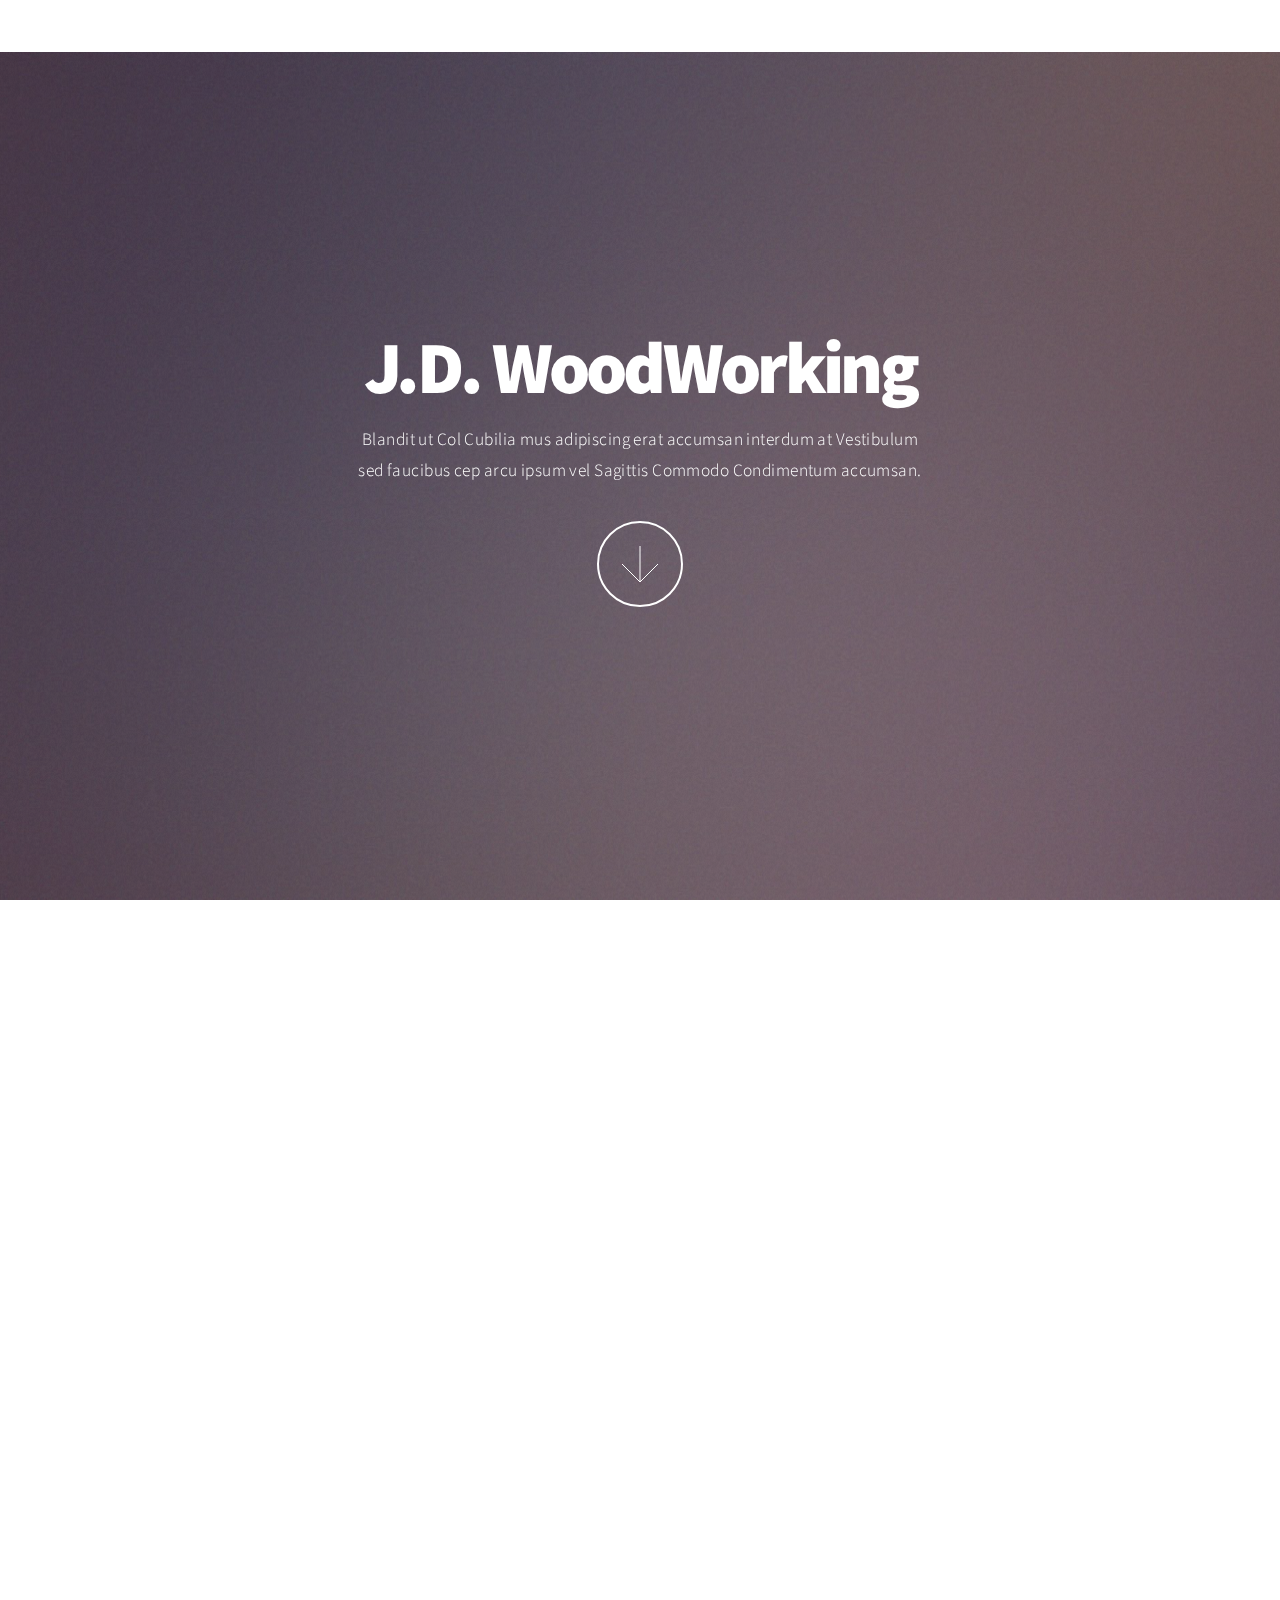
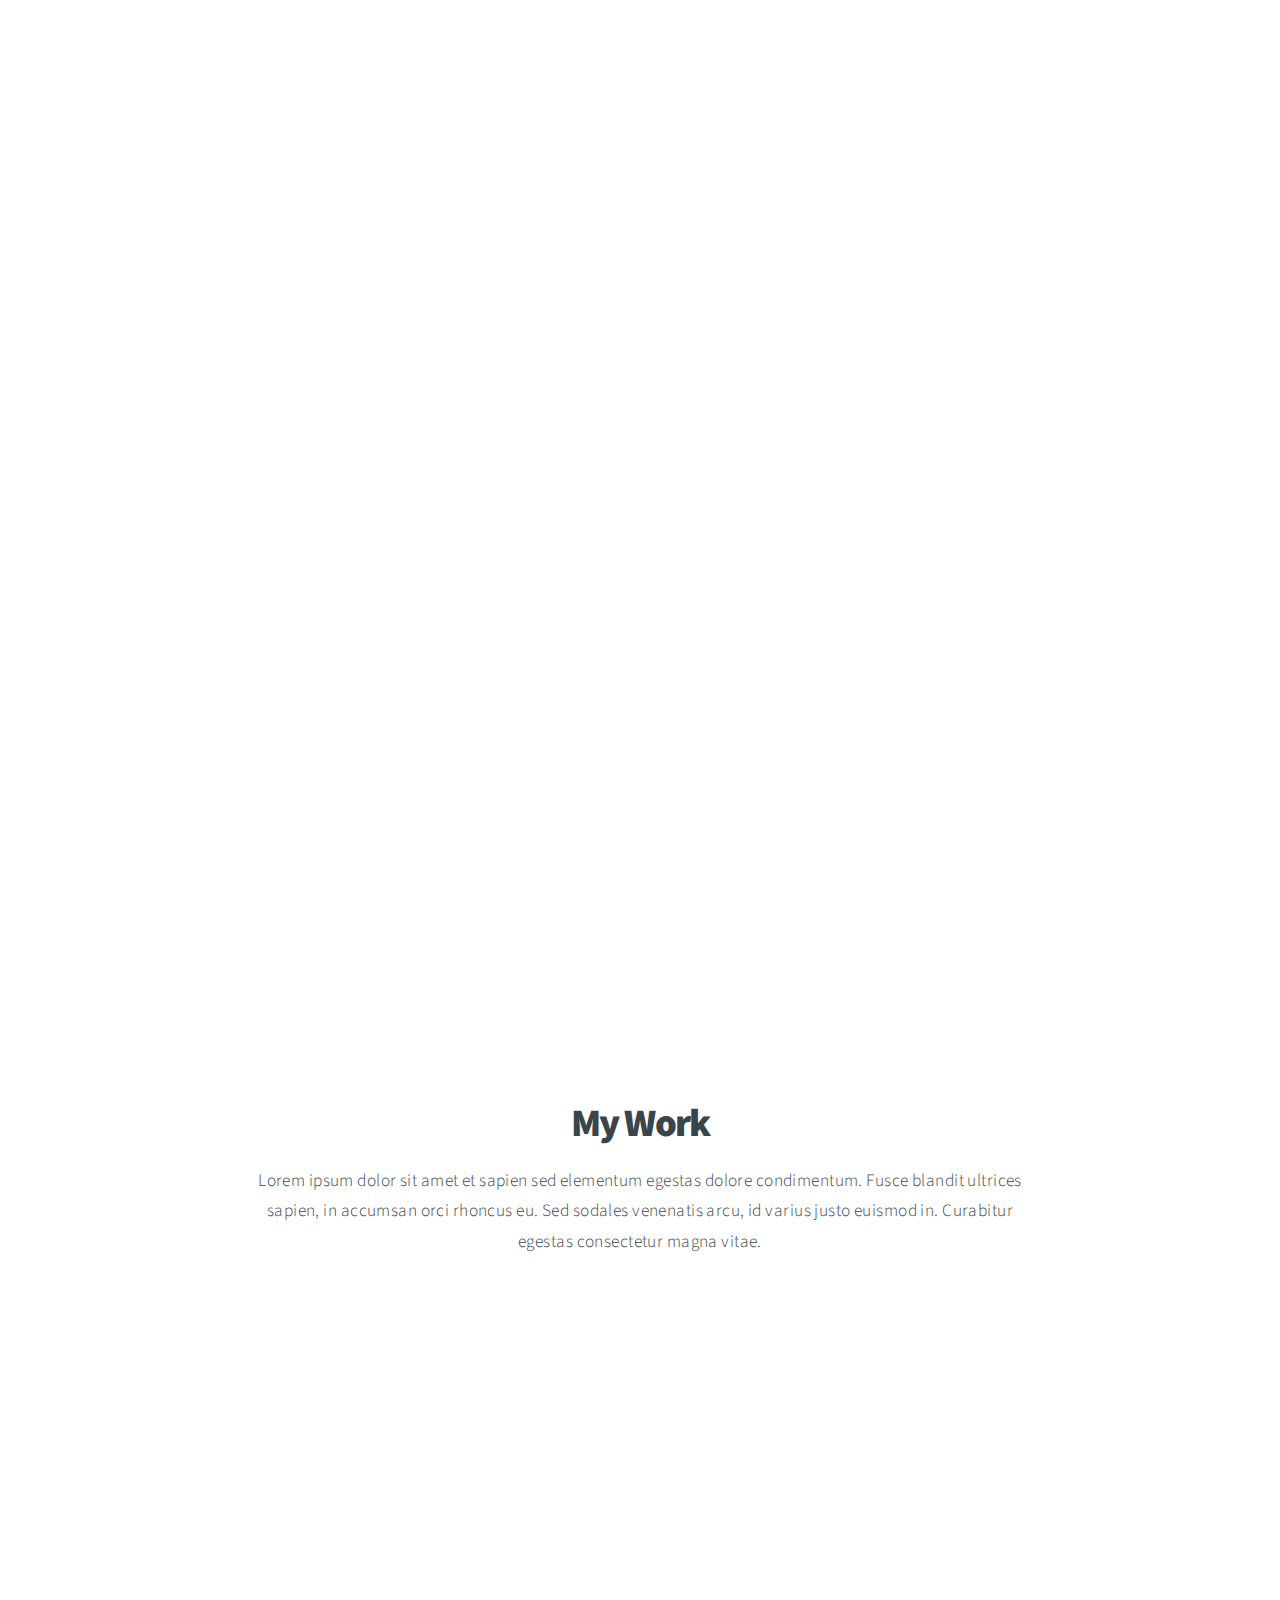
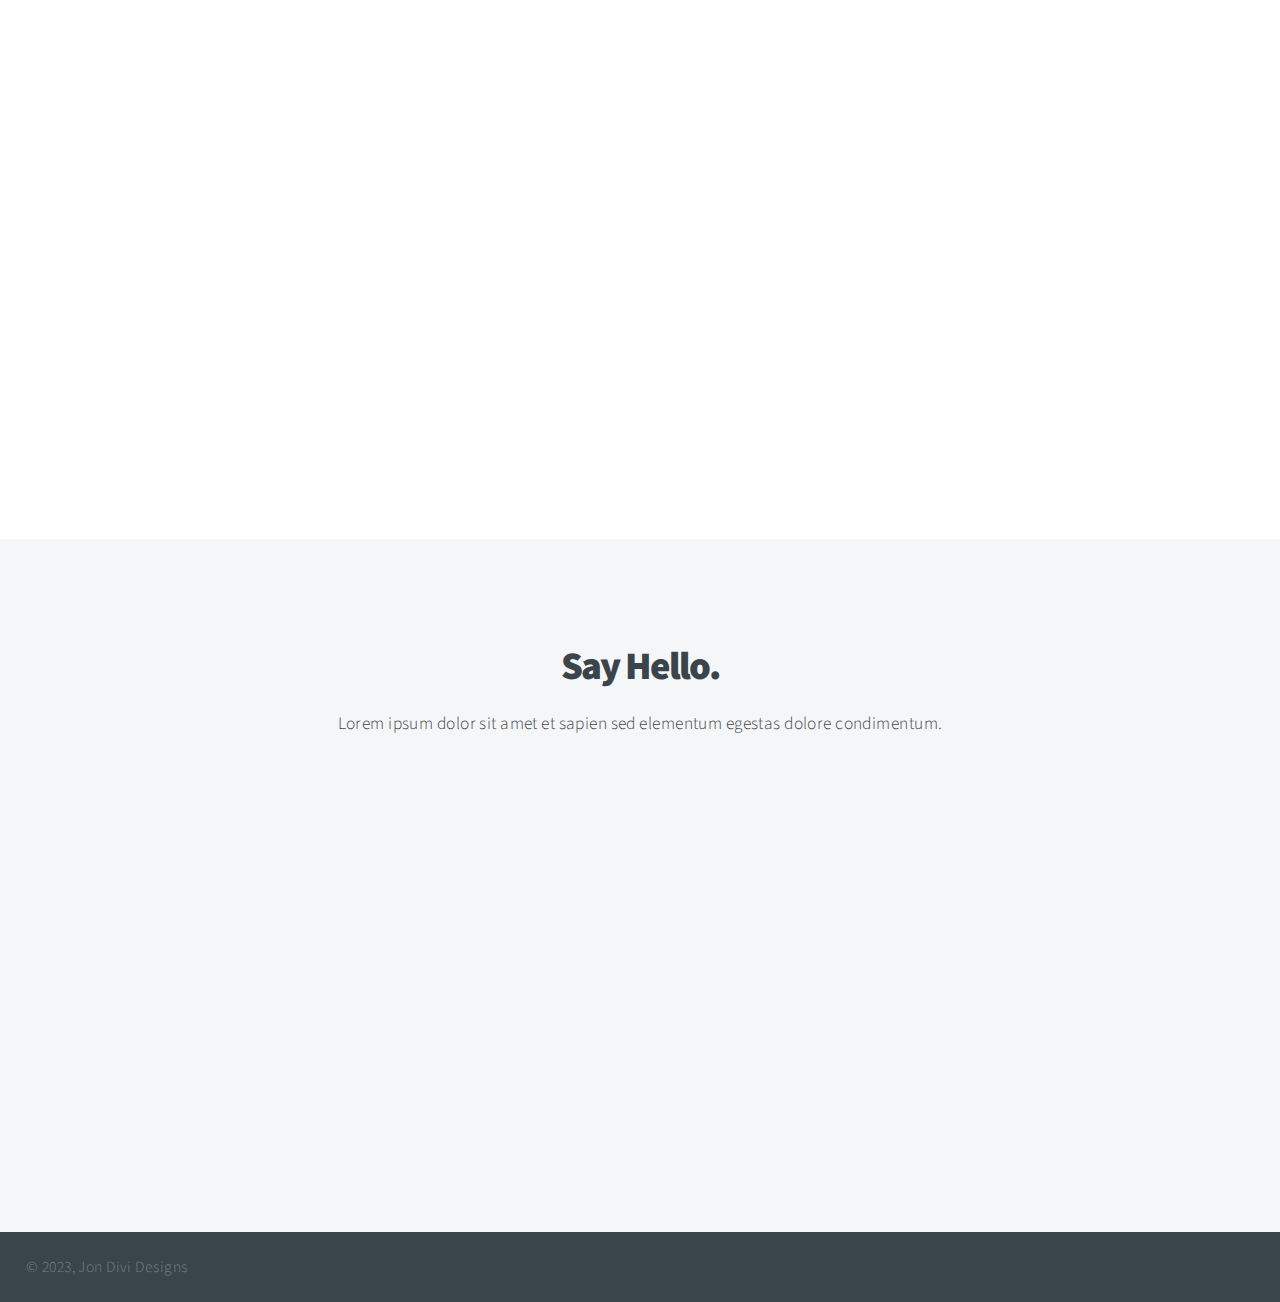
==== commit 75724e67: "updates again" ====
--- a/index.html
+++ b/index.html
@@ -1,12 +1,8 @@
 <!DOCTYPE HTML>
-<!--
-	Big Picture by Pixelarity
-	pixelarity.com | hello@pixelarity.com
-	License: pixelarity.com/license
--->
+
 <html>
 	<head>
-		<title>Untitled</title>
+		<title>J.D. WoodWorking</title>
 		<meta charset="utf-8" />
 		<meta name="viewport" content="width=device-width, initial-scale=1, user-scalable=no" />
 		<link rel="stylesheet" href="assets/css/main.css" />
@@ -15,8 +11,8 @@
 	<body class="is-preload">
 
 		<!-- Header -->
-			<header id="header">
-				<h1>Big Picture</h1>
+			<!-- <header id="header">
+				<h1>J.D. WoodWorking</h1>
 				<nav>
 					<ul>
 						<li><a href="#intro">Intro</a></li>
@@ -26,13 +22,13 @@
 						<li><a href="#contact">Contact</a></li>
 					</ul>
 				</nav>
-			</header>
+			</header> -->
 
 		<!-- Intro -->
 			<section id="intro" class="main style1 dark fullscreen">
 				<div class="content">
 					<header>
-						<h2>Hello.</h2>
+						<h2>J.D. WoodWorking</h2>
 					</header>
 					<p>Blandit ut Col Cubilia mus adipiscing erat accumsan interdum at Vestibulum<br />
 					sed faucibus cep arcu ipsum vel Sagittis Commodo Condimentum accumsan.</p>
@@ -81,7 +77,7 @@
 					<!-- Gallery  -->
 						<div class="gallery">
 							<article class="from-left">
-								<a href="images/fulls/01.jpg" class="image fit"><img src="images/thumbs/01.jpg" title="Vel Venenatis Cep" alt="" /></a>
+								<a href="https://placekitten.com/3000/1000" class="image fit"><img src="https://placekitten.com/3000/1000" title="Vel Venenatis Cep" alt="" /></a>
 							</article>
 							<article class="from-right">
 								<a href="images/fulls/02.jpg" class="image fit"><img src="images/thumbs/02.jpg" title="Pellentesque at" alt="" /></a>
@@ -129,18 +125,18 @@
 			<footer id="footer">
 
 				<!-- Icons -->
-					<ul class="icons">
+					<!-- <ul class="icons">
 						<li><a href="#" class="icon brands fa-twitter"><span class="label">Twitter</span></a></li>
 						<li><a href="#" class="icon brands fa-facebook-f"><span class="label">Facebook</span></a></li>
 						<li><a href="#" class="icon brands fa-instagram"><span class="label">Instagram</span></a></li>
 						<li><a href="#" class="icon brands fa-linkedin-in"><span class="label">LinkedIn</span></a></li>
 						<li><a href="#" class="icon brands fa-dribbble"><span class="label">Dribbble</span></a></li>
 						<li><a href="#" class="icon brands fa-pinterest"><span class="label">Pinterest</span></a></li>
-					</ul>
+					</ul> -->
 
 				<!-- Menu -->
 					<ul class="menu">
-						<li>&copy; Untitled</li>
+						<li>&copy; 2023, Jon Divi Designs</li>
 					</ul>
 
 			</footer>
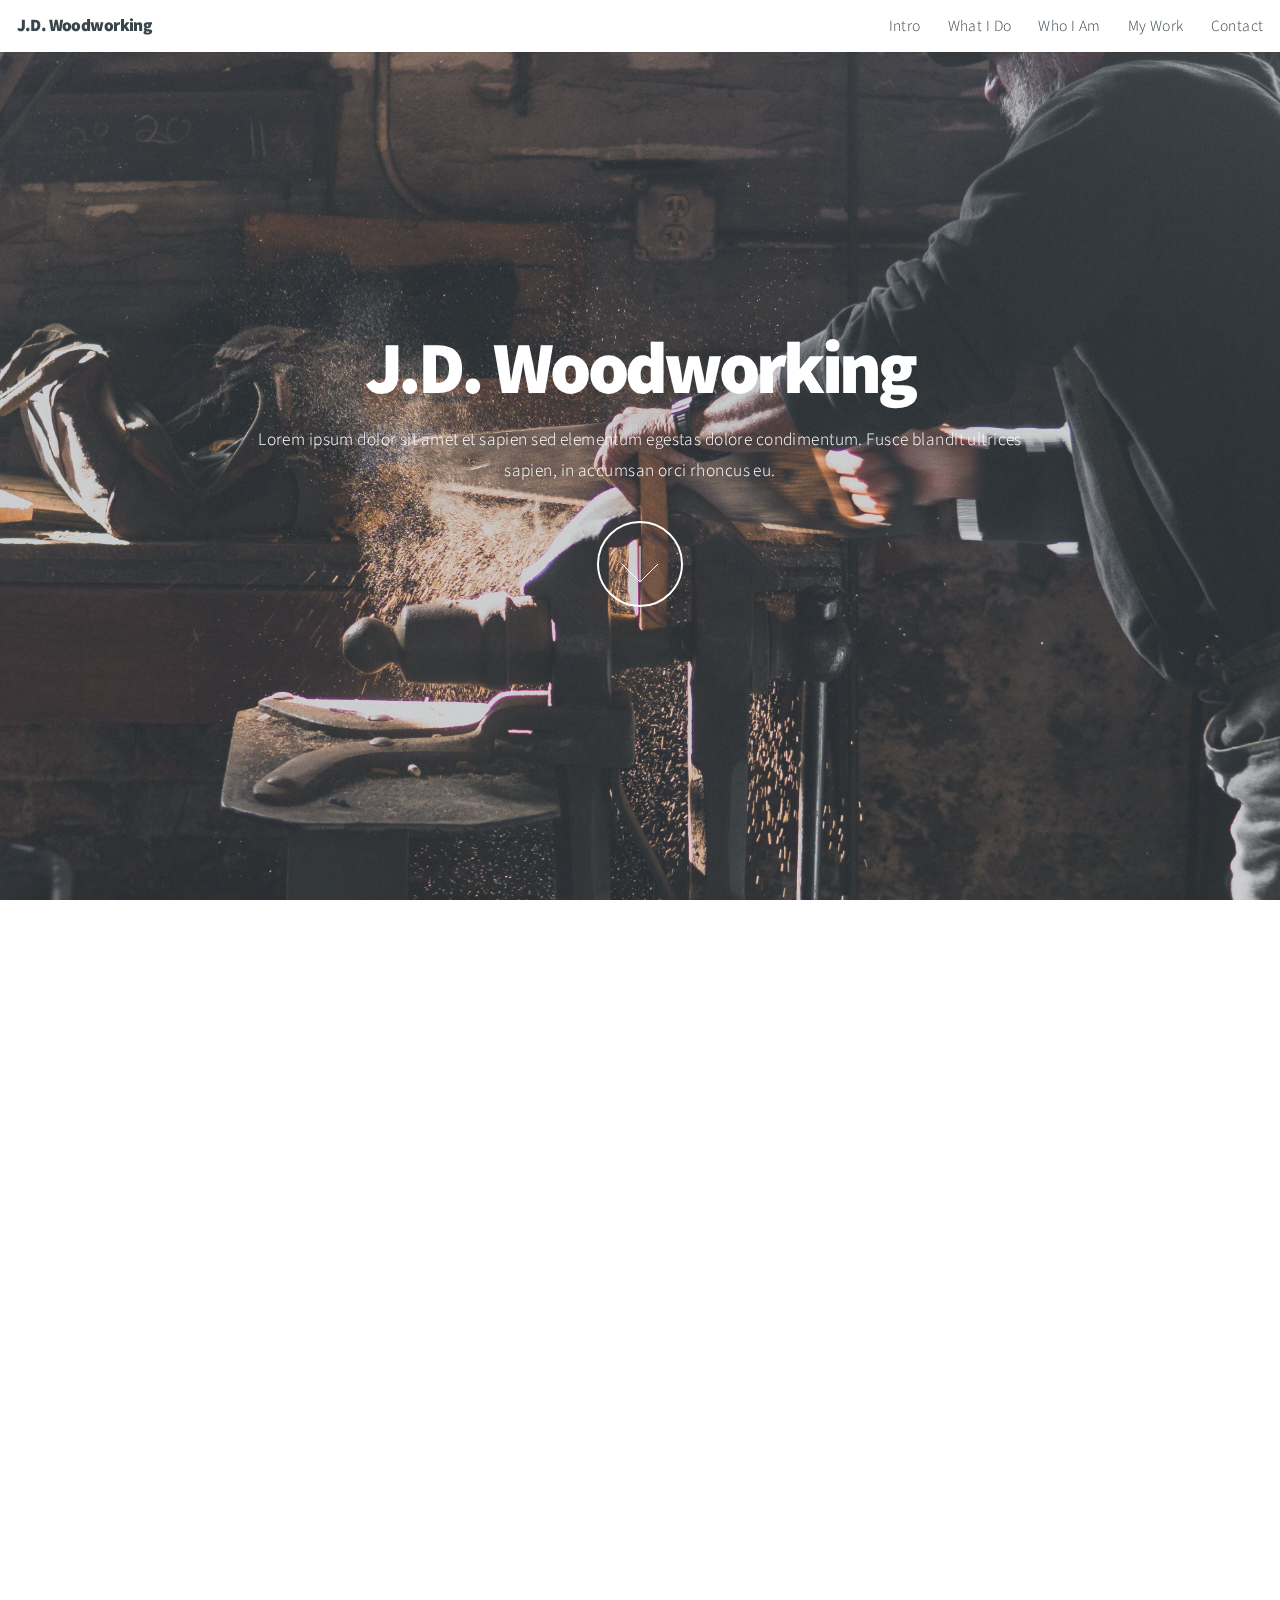
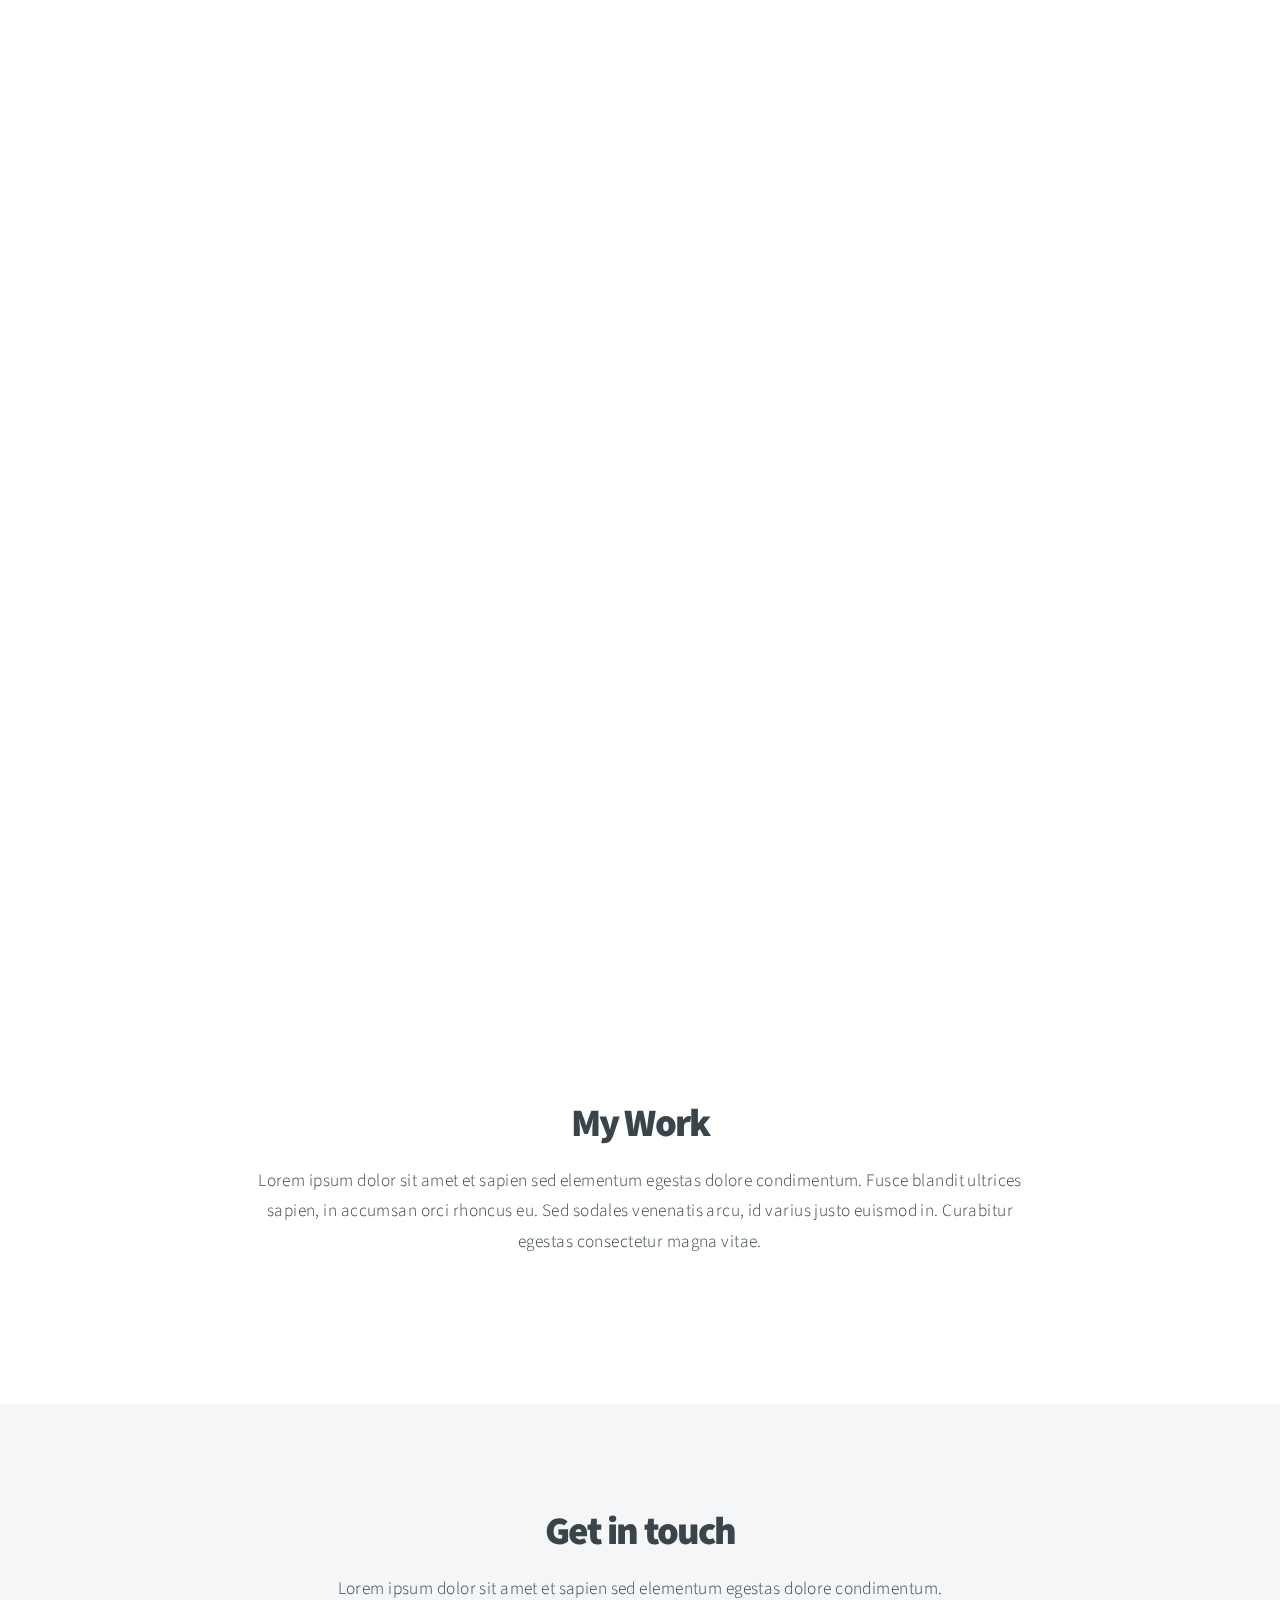
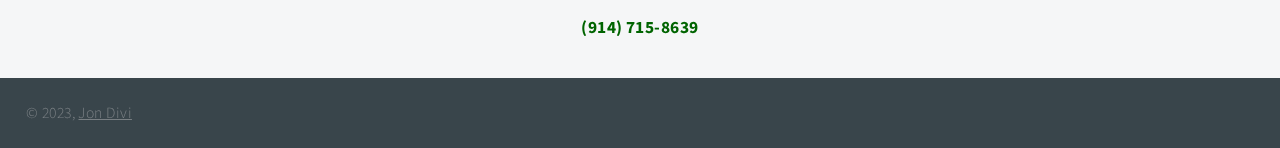
==== commit c4394fb3: "updating meta tags" ====
--- a/index.html
+++ b/index.html
@@ -2,17 +2,28 @@
 
 <html>
 	<head>
-		<title>J.D. WoodWorking</title>
+		<title>J.D. Woodworking</title>
 		<meta charset="utf-8" />
 		<meta name="viewport" content="width=device-width, initial-scale=1, user-scalable=no" />
+		<!-- Pick one photo to act as the one image everyone will see if this ever gets shared to social media -->
+		<meta property="og:image" content="/path/to/image.jpg" />
+		<!-- Next two lines can be the same as the Intro/title (starting at Intro section) -->
+		<meta name="description" content=" " />
+		<meta property="og:description" content=" " />
+		<meta property="og:site_name" content=“J.D. Woodworking” />
+		<meta property="title" content="J.D. Woodworking" />
+		<meta property="og:title" content="J.D. Woodworking" />
+		<!-- Next line will be the full URL -->
+		<meta property="og:url" content="" />
+		<meta property="og:type" content="website" />
 		<link rel="stylesheet" href="assets/css/main.css" />
 		<noscript><link rel="stylesheet" href="assets/css/noscript.css" /></noscript>
 	</head>
 	<body class="is-preload">
 
 		<!-- Header -->
-			<!-- <header id="header">
-				<h1>J.D. WoodWorking</h1>
+			<header id="header">
+				<h1>J.D. Woodworking</h1>
 				<nav>
 					<ul>
 						<li><a href="#intro">Intro</a></li>
@@ -22,16 +33,16 @@
 						<li><a href="#contact">Contact</a></li>
 					</ul>
 				</nav>
-			</header> -->
+			</header>
 
 		<!-- Intro -->
 			<section id="intro" class="main style1 dark fullscreen">
 				<div class="content">
 					<header>
-						<h2>J.D. WoodWorking</h2>
+						<h2>J.D. Woodworking</h2>
 					</header>
-					<p>Blandit ut Col Cubilia mus adipiscing erat accumsan interdum at Vestibulum<br />
-					sed faucibus cep arcu ipsum vel Sagittis Commodo Condimentum accumsan.</p>
+					<p>Lorem ipsum dolor sit amet et sapien sed elementum egestas dolore condimentum.
+						Fusce blandit ultrices sapien, in accumsan orci rhoncus eu.</p>
 					<footer>
 						<a href="#one" class="button style2 down">More</a>
 					</footer>
@@ -77,24 +88,45 @@
 					<!-- Gallery  -->
 						<div class="gallery">
 							<article class="from-left">
-								<a href="https://placekitten.com/3000/1000" class="image fit"><img src="https://placekitten.com/3000/1000" title="Vel Venenatis Cep" alt="" /></a>
+								<a href="https://placekitten.com/2000/1250" class="image fit"><img src="https://placekitten.com/2000/1250" title="Vel Venenatis Cep" alt="" /></a>
 							</article>
 							<article class="from-right">
-								<a href="images/fulls/02.jpg" class="image fit"><img src="images/thumbs/02.jpg" title="Pellentesque at" alt="" /></a>
+								<a href="https://placekitten.com/200/125" class="image fit"><img src="https://placekitten.com/200/125" title="Pellentesque at" alt="" /></a>
 							</article>
 							<article class="from-left">
-								<a href="images/fulls/03.jpg" class="image fit"><img src="images/thumbs/03.jpg" title="Cep Aenean" alt="" /></a>
+								<a href="https://placekitten.com/200/125" class="image fit"><img src="https://placekitten.com/200/125" title="Cep Aenean" alt="" /></a>
 							</article>
 							<article class="from-right">
-								<a href="images/fulls/04.jpg" class="image fit"><img src="images/thumbs/04.jpg" title="Augue ut" alt="" /></a>
+								<a href="https://placekitten.com/2000/1250" class="image fit"><img src="https://placekitten.com/2000/1250" title="Augue ut" alt="" /></a>
 							</article>
 							<article class="from-left">
-								<a href="images/fulls/05.jpg" class="image fit"><img src="images/thumbs/05.jpg" title="Sit porttitor magna" alt="" /></a>
+								<a href="https://placekitten.com/2000/1250" class="image fit"><img src="https://placekitten.com/2000/1250" title="Augue ut" alt="" /></a>
 							</article>
 							<article class="from-right">
-								<a href="images/fulls/06.jpg" class="image fit"><img src="images/thumbs/06.jpg" title="Nibh ut" alt="" /></a>
+								<a href="https://placekitten.com/200/125" class="image fit"><img src="https://placekitten.com/200/125" title="Nibh ut" alt="" /></a>
 							</article>
 						</div>
+
+					<!-- Projects broken up into categories -->
+						<!-- <div class="row">
+							<div class="col-6 col-6-mobile">
+								<article class="item">
+									<a href="projects_1.html" class="image fit"><img src="https://placekitten.com/200/125" alt="" /></a>
+									<header>
+										<a href="portfolio-knitstallations.html"><h3>Project 1</h3></a>
+									</header>
+								</article>
+							</div>
+							<div class="col-6 col-6-mobile">
+								<article class="">
+									<a href="projects_2.html" class="image fit"><img src="https://placekitten.com/2000/1250" alt="" /></a>
+									<header>
+										<a href="portfolio-knitstallations.html"><h3>Project 2</h3></a>
+									</header>
+								</article>
+							</div>
+						</div> -->
+
 
 				</div>
 			</section>
@@ -103,42 +135,21 @@
 			<section id="contact" class="main style3 secondary">
 				<div class="content">
 					<header>
-						<h2>Say Hello.</h2>
+						<h2>Get in touch</h2>
 						<p>Lorem ipsum dolor sit amet et sapien sed elementum egestas dolore condimentum.</p>
+						<a class="phoneNumber" href="tel:9147158639">(914) 715-8639</a>
 					</header>
-					<div class="box">
-						<form method="post" action="#">
-							<div class="fields">
-								<div class="field half"><input type="text" name="name" placeholder="Name" /></div>
-								<div class="field half"><input type="email" name="email" placeholder="Email" /></div>
-								<div class="field"><textarea name="message" placeholder="Message" rows="6"></textarea></div>
-							</div>
-							<ul class="actions special">
-								<li><input type="submit" value="Send Message" /></li>
-							</ul>
-						</form>
-					</div>
+
 				</div>
 			</section>
 
 		<!-- Footer -->
 			<footer id="footer">
 
-				<!-- Icons -->
-					<!-- <ul class="icons">
-						<li><a href="#" class="icon brands fa-twitter"><span class="label">Twitter</span></a></li>
-						<li><a href="#" class="icon brands fa-facebook-f"><span class="label">Facebook</span></a></li>
-						<li><a href="#" class="icon brands fa-instagram"><span class="label">Instagram</span></a></li>
-						<li><a href="#" class="icon brands fa-linkedin-in"><span class="label">LinkedIn</span></a></li>
-						<li><a href="#" class="icon brands fa-dribbble"><span class="label">Dribbble</span></a></li>
-						<li><a href="#" class="icon brands fa-pinterest"><span class="label">Pinterest</span></a></li>
-					</ul> -->
-
 				<!-- Menu -->
 					<ul class="menu">
-						<li>&copy; 2023, Jon Divi Designs</li>
+						<li>&copy; 2023, <a class="links" href="https://www.jondivi.com/">Jon Divi</a></li>
 					</ul>
-
 			</footer>
 
 		<!-- Scripts -->
--- a/assets/css/main.css
+++ b/assets/css/main.css
@@ -2295,6 +2295,12 @@
 			transform: translateY(100%);
 		}
 
+		.phoneNumber {
+			text-decoration: none;
+			font-weight: bold;
+			color: darkgreen;
+		}
+
 		@media screen and (max-width: 736px) {
 
 			#contact .box {
@@ -2309,4 +2315,7 @@
 				padding: 1em 1em 2em 1em;
 			}
 
-		}+		}
+
+
+
